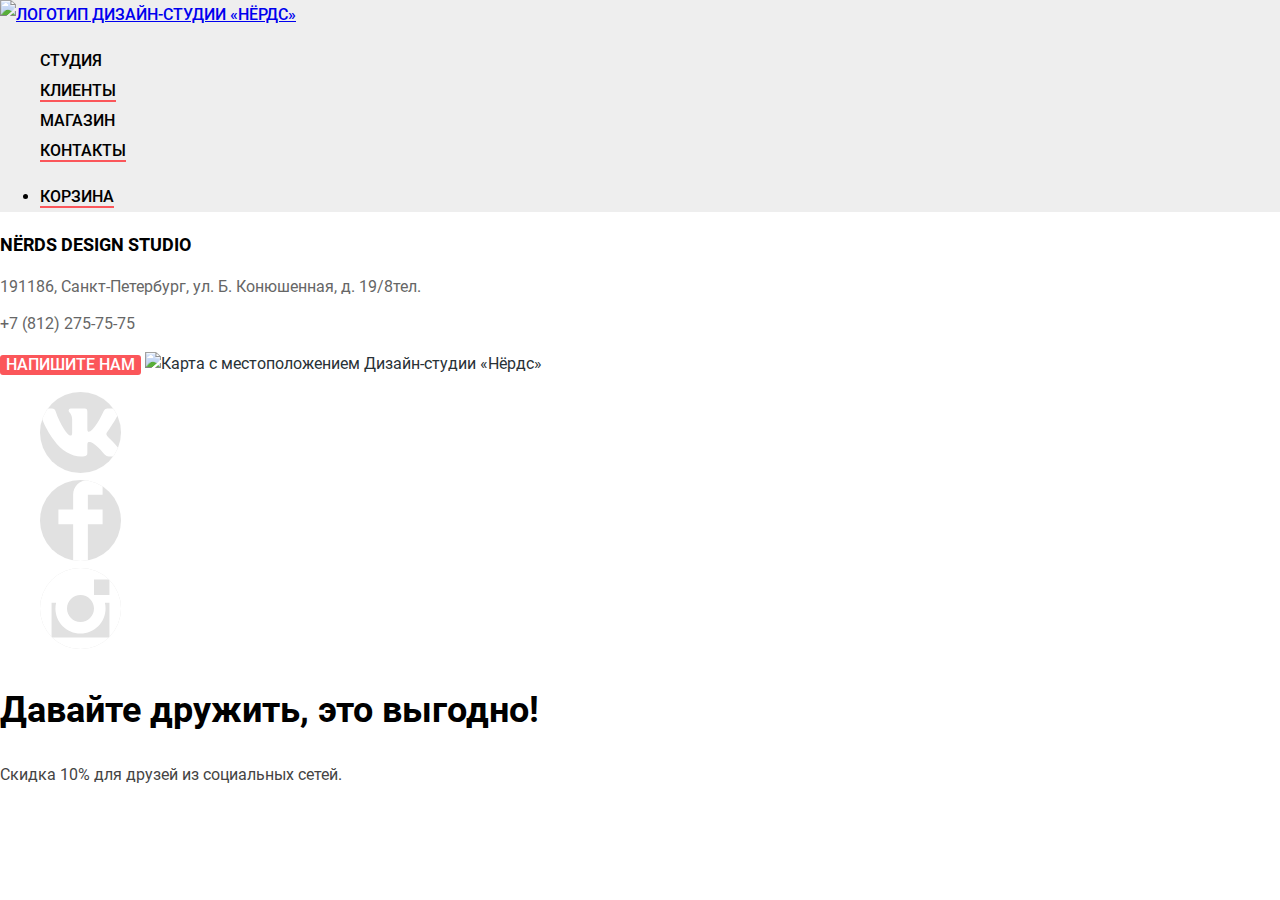
==== blank.html @ 0c37c2d0 "prepared files for further work" ====
<!DOCTYPE html>
<html class="page" lang="ru">

<head>
  <meta charset="utf-8">
  <title>Дизайн-студия «Нёрдс»</title>
  <!-- <link rel="stylesheet" href="https://fonts.googleapis.com/css2?family=Roboto:wght@400;500;700&display=swap"> -->
  <link rel="stylesheet" href="css/normalize.css">
  <link rel="stylesheet" href="css/style.css">
</head>

<body class="page-body">

  <header class="main-header">
    <nav class="main-navigation">
      <a class="main-header-logo" href="index.html">
        <img src="#" width="160" height="65" alt="Логотип Дизайн-студии «Нёрдс»">
      </a>
      <ul class="site-navigation">
        <li><a href="index.html">Студия</a></li>
        <li class="active-page-blank"><a href="blank.html">Клиенты</a></li>
        <li><a href="catalog.html">Магазин</a></li>
        <li class="active-page-blank"><a href="blank.html">Контакты</a></li>
      </ul>
      <ul class="cart">
        <li class="active-page-blank"><a href="blank.html">Корзина</a></li>
      </ul>
    </nav>
  </header>

  <main class="container">

    <h1 class="visually-hidden">Дизайн-студия «Нёрдс»</h1>

  </main>

  <footer class="main-footer">
    <section class="location">
      <h2 class="visually-hidden">Как нас найти</h2>
      <p class="location-name">NЁRDS DESIGN STUDIO</p>
      <p class="location-address">191186, Санкт-Петербург, ул. Б. Конюшенная, д. 19/8тел.</p>
      <p><a class="contacts-phone" href="tel:+78122757575">+7 (812) 275-75-75</a></p>
      <button class="button button-location" type="button"><span>Напишите нам</span></button>
      <img src="#" width="1440" height="2476" alt="Карта с местоположением Дизайн-студии «Нёрдс»">
    </section>
    <section class="social-networks">
      <h2 class="visually-hidden">Социальные сети</h2>
      <ul class="social">
        <li>
          <a class="social-button" href="#">
            <span class="visually-hidden">Вконтакте</span>
            <svg width="26" height="15" viewBox="0 0 128 76"><path d="M125,5.15c.89-3,0-5.15-4.23-5.15h-14a6,6,0,0,0-6.09,4S93.59,21.31,83.5,32.59c-3.26,3.26-4.74,4.3-6.52,4.3-.89,0-2.18-1-2.18-4V5.15c0-3.56-1-5.15-4-5.15h-22a3.37,3.37,0,0,0-3.56,3.22c0,3.37,5,4.15,5.56,13.64V37.48c0,4.52-.82,5.34-2.6,5.34-4.74,0-16.29-17.43-23.13-37.38C23.72,1.57,22.38,0,18.8,0H4.8C.8,0,0,1.88,0,4c0,3.71,4.75,22.1,22.1,46.42C33.67,67,50,76,64.8,76c8.9,0,10-2,10-5.45V58c0-4,.84-4.8,3.66-4.8,2.08,0,5.64,1,13.94,9C101.9,71.74,103.46,76,108.8,76h14c4,0,6-2,4.85-6s-5.8-9.64-11.81-16.4c-3.27-3.86-8.16-8-9.64-10.09-2.08-2.67-1.49-3.86,0-6.23,0,0,17-24,18.83-32.18Z" fill="#FFFFFF"/></svg>
          </a>
        </li>
        <li>
          <a class="social-button" href="#">
            <span class="visually-hidden">Фейсбук</span>
            <svg width="12" height="22" viewBox="0 0 12 22" fill="none" xmlns="http://www.w3.org/2000/svg">
              <path d="M12 4V0H8C5.79086 0 4 1.79086 4 4V8H0V12H4V22H8V12H12V8H8V4H12Z" fill="white"/>
              </svg>
          </a>
        </li>
        <li>
          <a class="social-button" href="#">
            <span class="visually-hidden">Инстаграм</span>
            <svg width="21" height="21" viewBox="0 0 21 21" fill="none" xmlns="http://www.w3.org/2000/svg">
              <path fill-rule="evenodd" clip-rule="evenodd" d="M3 0H18C19.65 0 21 1.35 21 3V18C21 19.65 19.65 21 18 21H3C1.35 21 0 19.65 0 18V3C0 1.35 1.35 0 3 0ZM14 10.5C14 8.57 12.43 7 10.5 7C8.57 7 7 8.57 7 10.5C7 12.43 8.57 14 10.5 14C12.43 14 14 12.43 14 10.5ZM3 18V9H4.181C4.0626 9.49127 4.00186 9.99467 4 10.5C4 14.0899 6.91015 17 10.5 17C14.0899 17 17 14.0899 17 10.5C16.9986 9.99464 16.9379 9.49118 16.819 9H18V18H3ZM14 7H18V3H14V7Z" fill="white"/>
              </svg>
          </a>
        </li>
      </ul>
      <p>Давайте дружить, это выгодно!</p>
      <p>Скидка 10% для друзей из социальных сетей.</p>
    </section>
  </footer>

</body>

</html>
---- css/style.css ----
/* Fonts */

@font-face {
  font-family: 'Roboto';
  font-style: normal;
  font-weight: 400;
  src: local('Roboto'), local('Roboto-Regular'),
       url('../fonts/roboto.woff2') format('woff2'), /* Super Modern Browsers */
       url('../fonts/roboto.woff') format('woff'); /* Modern Browsers */
  font-display: swap;
}

@font-face {
  font-family: 'Roboto';
  font-style: normal;
  font-weight: 500;
  src: local('Roboto Medium'), local('Roboto-Medium'),
       url('../fonts/robotomedium.woff2') format('woff2'), /* Super Modern Browsers */
       url('../fonts/robotomedium.woff') format('woff'); /* Modern Browsers */
  font-display: swap;
}

@font-face {
  font-family: 'Roboto';
  font-style: normal;
  font-weight: 700;
  src: local('Roboto Bold'), local('Roboto-Bold'),
       url('../fonts/robotobold.woff2') format('woff2'), /* Super Modern Browsers */
       url('../fonts/robotobold.woff') format('woff'); /* Modern Browsers */
  font-display: swap;
}

/* Variables */

:root {
  --basic-black: #000000;
  --basic-cod-gray: #283136;
  --basic-charcoal: #444444;
  --basic-dim-gray: #666666;
  --basic-whisper: #EEEEEE;
  --basic-white: #FFFFFF;
  --basic-red: #FB565A;
  --basic-jade: #00CA74;
  --basic-golden: #EFC849;

  --special-dark: rgba(0, 1, 1, 0.1);
  --special-gray: rgba(0,0,0,0.3);
  --special-dark-red: #E74246;
  --special-extra-dark-red: #D7373B;
  --special-dark-jade: #00BC6C;
  --special-extra-dark-jade: #00AA62;
  --special-dark-golden: #EAB534;
  --special-extra-dark-golden: #E5A722;
  --special-gainsboro: #DFDFDF;
  --special-light-gray: #D5D5D5;
  --special-border-gray: #DBDBDB;
  --special-popup-gray: #C1C1C1;
  --special-gradient-gray: #E1E1E1;
  --special-gradient-red: #E74246;
  --special-gradient-dark-red: #D7373B;
}

/* Global */

body {
  min-width: 1440px;
  margin: 0;
  padding: 0;
  font-family: 'Roboto', Arial, sans-serif;
  font-size: 16px;
  line-height: 24px;
  font-weight: 400;
  color: var(--basic-cod-gray);
  background-color: var(--basic-white);
}

img {
  max-width: 100%;
  height: auto;
}

/* Main navigation */

.main-navigation {
  font-size: 16px;
  line-height: 30px;
  font-weight: 500;
  text-transform: uppercase;
  color: var(--basic-black);
  background-color: var(--basic-whisper);
}

.site-navigation {
  list-style: none;
}

.site-navigation a,
.cart a {
  text-decoration: none;
  color: var(--basic-black);
}

.active-page-shop a,
.active-page-blank a{
  color: var(--basic-black);
  border-bottom: 2px solid var(--basic-red);
 } /* свойство для активной странице */

.site-navigation a:hover,
.site-navigation a:focus,
.cart a:hover,
.cart a:focus {
  color: var(--basic-red);
}

.site-navigation a:active,
.cart a:active {
  color: var(--special-gray);
}

/* Services */

.list-services {
  list-style: none;
}

.item-service {
  text-align: left;
}

.item-service h3 {
  font-size: 24px;
  line-height: 30px;
  font-weight: 700;
  text-transform: uppercase;
  color: var(--basic-black);
}

/* Button */

.button {
  font: inherit;
  line-height: 18px;
  font-weight: 500;
  text-align: center;
  color: var(--basic-white);
  vertical-align: middle;
  text-transform: uppercase;
  background-color: var(--basic-red);
  border: none;
  border-radius: 3px;
}

.button-service-web:hover,
.button-service-web:focus,
.button-location:hover,
.button-location:focus {
  background-color: var(--special-dark-red);
}

.button span:active {
  opacity: 0.3;
  mix-blend-mode: screen;
}

.button-service-web:active,
.button-location:active {
  background-color: var(--special-extra-dark-red);
  box-shadow: inset 0px 3px 0px var(--special-dark);
}

.button-service-app {
  background-color: var(--basic-jade);
}

.button-service-app:hover,
.button-service-app:focus {
  background-color: var(--special-dark-jade);
}

.button-service-app:active {
  background-color: var(--special-extra-dark-jade);
  box-shadow: inset 0px 3px 0px var(--special-dark);
}

.button-service-present {
  background-color: var(--basic-golden);
}

.button-service-present:hover,
.button-service-present:focus {
  background-color: var(--special-dark-golden);
}

.button-service-present:active {
  background-color: var(--special-extra-dark-golden);
  box-shadow: inset 0px 3px 0px var(--special-dark);
}

/* About company */

.about-us {
  font-size: 45px;
  line-height: 45px;
  font-weight: 500;
  color: var(--basic-black);
}

.about-order {
  font-weight: 700;
  text-transform: uppercase;
}

.caption {
  font-weight: 700;
  text-align: center;
  color: var(--basic-black);
  text-transform: uppercase;
}

.list-advantages-number {
  font-size: 45px;
  line-height: 64px;
  font-weight: 700;
  color: var(--basic-black);
}

.list-advantages-number sup {
  font-size: 26px;
  line-height: 40px;
  font-weight: 700;
  color: var(--basic-black);
}

/* Main footer */
/* Location */

.location-name {
  font-size: 18px;
  line-height: 30px;
  font-weight: 700;
  color: var(--basic-black);
}

.location-address,
.contacts-phone {
  font-size: 16px;
  line-height: 18px;
  text-decoration: none;
  color: var(--basic-dim-gray);
}

/* Main footer */
/* Social-networks */

.social {
  list-style: none;
}

.social-networks p {
  font-size: 36px;
  line-height: 36px;
  font-weight: 700;
  color: var(--basic-black);
}

.social-networks p:last-child {
  font: inherit;
  line-height: 22px;
  color: var(--basic-charcoal);
}


/* Social button */

.social-button svg {
  width: 81px;
  height: 81px;
  border-radius: 50%;
  text-align: center;
  text-decoration: none;
  color: var(--basic-white);
  background: linear-gradient(0deg, var(--special-gradient-gray), var(--special-gradient-gray)), var(--basic-white);
}



.social li:hover,
.social li:focus {
  background: linear-gradient(0deg, var(--special-gradient-red), var(--special-gradient-red)), var(--basic-white);
}

.social-button svg:active {
  opacity: 0.3;
  mix-blend-mode: screen;
}
.social li:active {
  background: linear-gradient(0deg, var(--special-gradient-dark-red), var(--special-gradient-dark-red)), var(--basic-white);
  box-shadow: inset 0px 3px 0px var(--special-dark);
}

.visually-hidden {
  visibility: hidden;
  display: none;
}
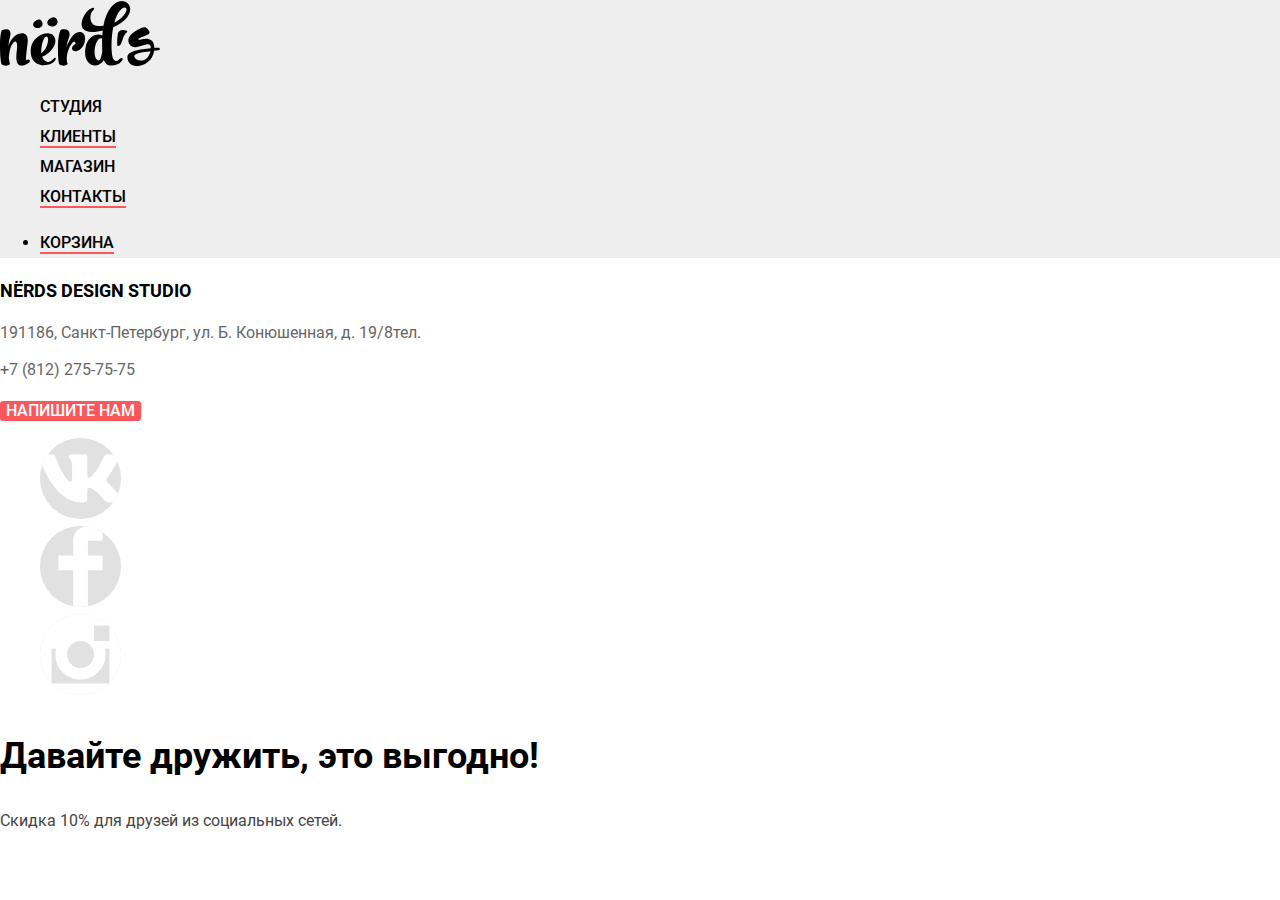
==== commit 5cc34f08: "added content images" ====
--- a/blank.html
+++ b/blank.html
@@ -14,7 +14,11 @@
   <header class="main-header">
     <nav class="main-navigation">
       <a class="main-header-logo" href="index.html">
-        <img src="#" width="160" height="65" alt="Логотип Дизайн-студии «Нёрдс»">
+        <!-- <svg width="160" height="65" viewBox="0 0 160 66" fill="none" xmlns="http://www.w3.org/2000/svg">
+          <path fill-rule="evenodd" d="M48.031 24.783C51.682 28.757 59.647 25.158 57.062 19.861C55.336 16.305 52.75 17.13 50.904 18.041C47.208 19.82 46.509 23.088 48.031 24.783ZM42.105 22.002C44.481 26.868 37.168 30.173 33.813 26.523C32.415 24.968 33.058 21.963 36.449 20.33C38.146 19.494 40.522 18.734 42.105 22.002ZM157.936 50.374C156.715 50.5332 155.442 50.6425 154.221 50.7474L154.179 50.751V50.807C151.764 68.171 127.991 71.038 127.4 57.406C127.131 51.239 138.993 49.456 150.798 48.318C151.007 42.9112 147.233 44.1234 142.648 45.5959C137.829 47.1437 132.115 48.979 129.19 43.717C124.171 34.692 143.822 25.779 145.918 27.615C152.271 33.1766 149.4 34.2063 144.727 35.8824L144.539 35.95C135.049 39.36 138.748 40.057 140.028 39.676C147.597 37.423 154.394 38.636 154.34 47.993C154.955 47.9419 155.557 47.9025 156.154 47.8634L156.154 47.8634C156.807 47.8207 157.452 47.7784 158.097 47.722C160.403 47.507 160.564 50.157 157.936 50.374ZM150.422 51.13C141.298 52.158 133.409 53.566 134.269 56.485C135.985 62.058 147.846 63.303 150.422 51.13ZM117.79 34.23C116.975 39.88 116.996 45.881 117.678 45.918C118.012 45.937 119.982 45.572 120.617 44.411C121.226 43.2934 121.794 41.7543 122.388 40.141L122.388 40.1409L122.388 40.1409L122.388 40.1408L122.388 40.1407L122.388 40.1406L122.388 40.1405C123.586 36.8907 124.895 33.3397 126.883 32.324C129.725 30.873 118.795 27.279 117.79 34.23ZM28.883 62.666C20.964 68.004 14.664 66.825 16.671 51.818C18.121 40.914 15.723 40.297 13.549 42.376C10.704 45.073 8.921 52.099 8.865 58.788C9.12323 60.3951 9.45828 61.9889 9.869 63.564C10.203 65.194 4.962 66.879 1.895 64.575C0.837 63.79 0 55.865 0 45.131C0 36.307 1.171 30.236 2.23 29.956C10.259 27.765 11.542 31.304 9.813 37.937C9.12537 40.5343 8.65871 43.1851 8.418 45.861C10.091 41.197 12.489 37.376 15.221 35.688C22.637 31.024 28.826 33.215 27.655 42.489C25.648 59.069 25.481 61.316 27.265 60.024C29.496 58.45 30.945 61.262 28.883 62.666ZM41.766 65.142C47.176 65.761 52.807 64.074 54.982 60.59C56.821 57.667 55.316 56.655 53.197 59.015C48.737 64.131 44.109 61.826 42.158 56.655L42.66 56.487C52.082 52.721 57.992 42.493 54.257 36.704C49.126 28.723 33.069 35.86 31.061 47.045C29.221 57.386 34.016 64.299 41.766 65.142ZM41.377 53.172C47.232 49.013 49.183 39.852 47.566 37.267C45.838 34.57 42.492 38.784 41.321 49.013C41.21 50.474 41.21 51.878 41.377 53.172ZM77.125 51.051C79.188 50.376 81.494 48.499 83.091 45.992C83.538 45.289 83.914 44.657 84.43 43.012C84.3675 43.2111 84.3915 43.1204 84.4509 42.8953C84.5588 42.4863 84.7839 41.6335 84.82 41.271C84.82 41.215 84.876 40.932 84.932 40.822C86.157 33.965 81.921 30.086 76.065 33.009C72.776 34.638 68.706 40.822 66.253 47.51C66.866 43.912 67.925 40.484 69.096 37.111C71.103 31.154 67.368 28.119 60.956 29.862C59.896 30.143 57.945 37.955 57.945 46.779C57.945 57.513 58.503 63.695 59.562 64.483C62.628 66.843 68.092 65.101 67.535 63.527C67.3189 62.9291 67.1554 62.3284 66.9926 61.7303L66.977 61.673C66.977 61.504 66.977 61.335 66.922 61.167C65.861 54.196 69.933 44.532 73.278 41.946C74.17 41.215 75.396 41.721 75.564 43.632C72.832 44.981 71.94 47.342 71.94 48.353C71.94 51.107 74.727 51.781 77.125 51.051Z" fill="black"/>
+          <path d="M113.207 27.161C112.726 29.6539 112.354 32.1666 112.092 34.692C111.033 44.752 111.48 53.688 112.705 57.678C113.431 59.815 116.162 62.624 118.783 59.701C121.626 56.498 124.75 58.352 120.957 62.117C118.617 64.422 114.268 65.995 109.918 65.545C106.795 65.152 104.9 63.13 103.784 60.04C103.34 60.938 102.837 61.725 102.224 62.342C100.105 64.535 97.539 65.772 94.25 65.434C87.613 64.704 83.712 57.511 85.551 47.281C87.503 36.49 96.87 32.556 102.279 35.424C102.391 34.075 102.502 32.725 102.614 31.32C102.642 31.1795 102.655 31.039 102.669 30.8985C102.683 30.758 102.697 30.6175 102.724 30.477C101.079 30.8387 99.424 31.1575 97.762 31.433C73.787 35.423 82.04 15.864 87.894 10.75C94.53 5.017 95.254 8.895 93.191 10.188C89.511 12.548 87.894 26.093 98.432 26.093C100.161 26.093 101.778 25.981 103.394 25.812C106.685 7.49 116.665 -1.391 124.75 1.532C133.726 4.792 132.779 19.067 113.207 27.161ZM102.279 51.554C102.055 48.012 102.055 44.022 102.112 39.918C102.112 39.6576 102.127 39.3974 102.141 39.1449C102.155 38.9068 102.168 38.6754 102.168 38.457C98.822 36.939 95.533 42.11 94.695 49.249C93.749 57.622 97.483 62.062 99.603 60.04C101.22 58.409 102.056 53.237 102.279 51.554ZM126.365 8.389C124.581 5.747 118.058 8.951 114.267 22.721C123.802 18.167 127.593 10.299 126.365 8.389Z" fill="black"/>
+          </svg> -->
+        <img src="img/nerds-logo.svg" width="160" height="65" alt="Логотип Дизайн-студии «Нёрдс»">
       </a>
       <ul class="site-navigation">
         <li><a href="index.html">Студия</a></li>
@@ -41,7 +45,7 @@
       <p class="location-address">191186, Санкт-Петербург, ул. Б. Конюшенная, д. 19/8тел.</p>
       <p><a class="contacts-phone" href="tel:+78122757575">+7 (812) 275-75-75</a></p>
       <button class="button button-location" type="button"><span>Напишите нам</span></button>
-      <img src="#" width="1440" height="2476" alt="Карта с местоположением Дизайн-студии «Нёрдс»">
+      <!-- <img src="#" width="1440" height="2476" alt="Карта с местоположением Дизайн-студии «Нёрдс»"> --> <!-- Подключу картинку через CSS -->
     </section>
     <section class="social-networks">
       <h2 class="visually-hidden">Социальные сети</h2>
--- a/css/style.css
+++ b/css/style.css
@@ -45,6 +45,7 @@
 
   --special-dark: rgba(0, 1, 1, 0.1);
   --special-gray: rgba(0,0,0,0.3);
+  --special-white: rgba(0, 0, 0, 0.0001);
   --special-dark-red: #E74246;
   --special-extra-dark-red: #D7373B;
   --special-dark-jade: #00BC6C;
@@ -232,6 +233,103 @@
   color: var(--basic-black);
 }
 
+/* Inner page */
+
+.page-title {
+  font-size: 55px;
+  line-height: 55px;
+  font-weight: 500;
+  color: var(--basic-black);
+  background-color: var(--basic-whisper);
+}
+
+/* Filters */
+/* Здесь будет форма фильтра */
+
+/* Catalog */
+
+.catalog-list {
+  list-style: none;
+}
+
+.catalog-item {
+  background-color: var(--basic-whisper);
+}
+
+.catalog-item-sample h3 {
+  font-size: 18px;
+  line-height: 30px;
+  font-weight: 700;
+  text-transform: uppercase;
+  color: var(--basic-black);
+}
+
+.catalog-item-sample h3:hover,
+.catalog-item-sample h3:focus {
+  color: var(--basic-red);
+}
+
+.catalog-item-sample h3:active {
+  color: var(--basic-black);
+  mix-blend-mode: normal;
+  opacity: 0.3;
+}
+
+.catalog-item-sample p {
+  line-height: 18px;
+  color: var(--basic-dim-gray);
+}
+
+/* Button-catalog */
+
+.button-catalog:hover,
+.button-catalog:focus {
+  background-color: var(--special-dark-red);
+}
+
+.button-catalog:active {
+  background-color: var(--special-extra-dark-red);
+  box-shadow: inset 0px 3px 0px rgba(0, 1, 1, 0.1);
+  border-radius: 3px;
+}
+
+/* Pagination */
+
+.pagination-list {
+  list-style: none;
+}
+
+.pagination-item a {
+  line-height: 18px;
+  font-weight: 500;
+  text-decoration: none;
+  color: var(--basic-black);
+  background-color: var(--basic-whisper);
+  border-radius: 3px;
+}
+
+.pagination-item-current a {
+  background-color: var(--special-white);
+  border: 3px solid var(--special-border-gray);
+  border-radius: 3px;
+}
+
+.pagination-item a:hover,
+.pagination-item-current a:hover,
+.pagination-item a:focus,
+.pagination-item-current a:focus {
+  background-color: var(--special-gainsboro);
+  border: none;
+}
+
+.pagination-item a:active,
+.pagination-item-current a:active {
+  background-color: var(--special-light-gray);
+  box-shadow: inset 0px 3px 0px var(--special-dark);
+  opacity: 0.3;
+  mix-blend-mode: normal;
+ }  /*Принажатии кнопки, хочеться болле т>мный фон. Меня вводит сомнения как работает свойство mix-blend-mode*/
+
 /* Main footer */
 /* Location */
 
@@ -277,7 +375,6 @@
   width: 81px;
   height: 81px;
   border-radius: 50%;
-  text-align: center;
   text-decoration: none;
   color: var(--basic-white);
   background: linear-gradient(0deg, var(--special-gradient-gray), var(--special-gradient-gray)), var(--basic-white);
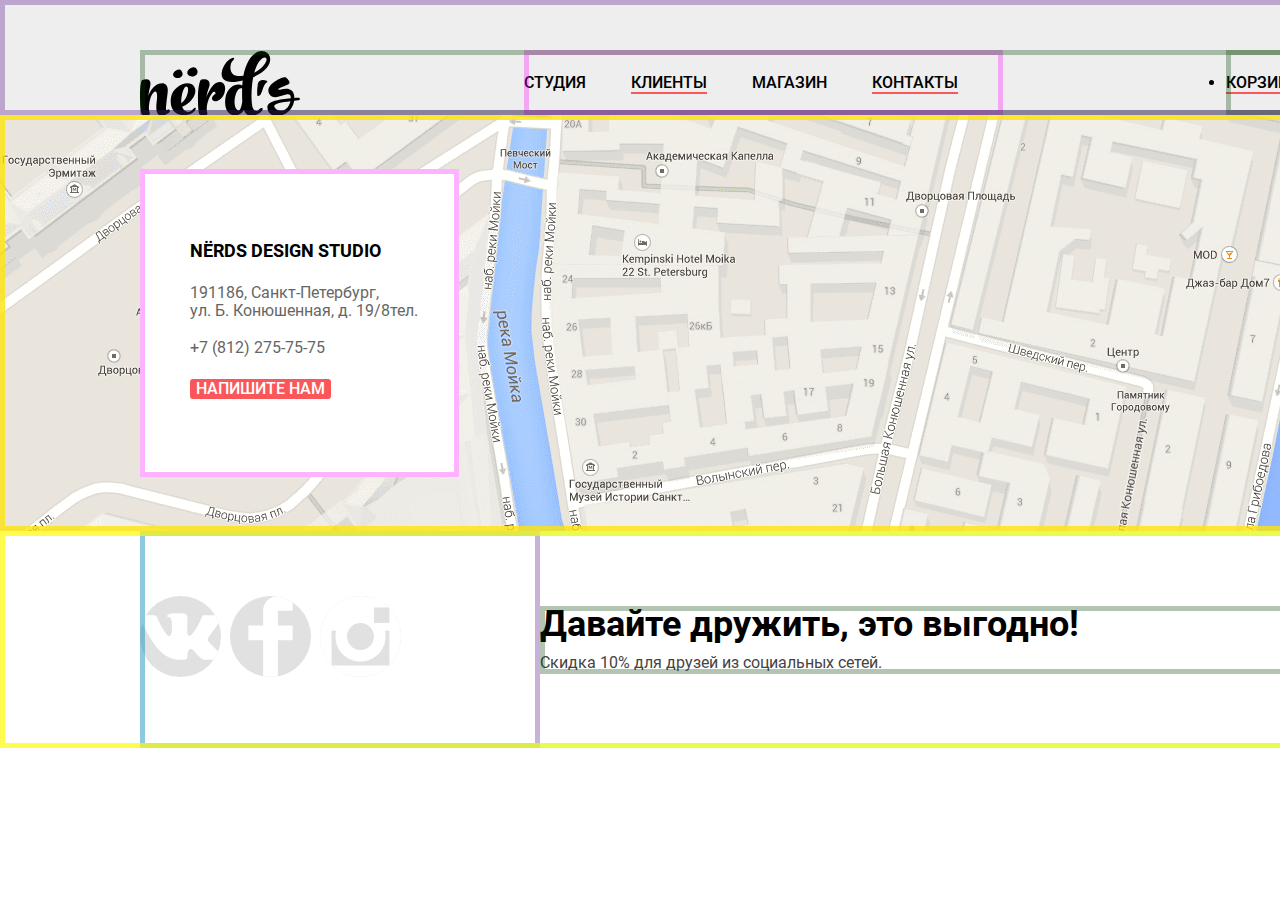
==== commit 48b943e6: "made a block of header on flexes" ====
--- a/blank.html
+++ b/blank.html
@@ -14,10 +14,6 @@
   <header class="main-header">
     <nav class="main-navigation">
       <a class="main-header-logo" href="index.html">
-        <!-- <svg width="160" height="65" viewBox="0 0 160 66" fill="none" xmlns="http://www.w3.org/2000/svg">
-          <path fill-rule="evenodd" d="M48.031 24.783C51.682 28.757 59.647 25.158 57.062 19.861C55.336 16.305 52.75 17.13 50.904 18.041C47.208 19.82 46.509 23.088 48.031 24.783ZM42.105 22.002C44.481 26.868 37.168 30.173 33.813 26.523C32.415 24.968 33.058 21.963 36.449 20.33C38.146 19.494 40.522 18.734 42.105 22.002ZM157.936 50.374C156.715 50.5332 155.442 50.6425 154.221 50.7474L154.179 50.751V50.807C151.764 68.171 127.991 71.038 127.4 57.406C127.131 51.239 138.993 49.456 150.798 48.318C151.007 42.9112 147.233 44.1234 142.648 45.5959C137.829 47.1437 132.115 48.979 129.19 43.717C124.171 34.692 143.822 25.779 145.918 27.615C152.271 33.1766 149.4 34.2063 144.727 35.8824L144.539 35.95C135.049 39.36 138.748 40.057 140.028 39.676C147.597 37.423 154.394 38.636 154.34 47.993C154.955 47.9419 155.557 47.9025 156.154 47.8634L156.154 47.8634C156.807 47.8207 157.452 47.7784 158.097 47.722C160.403 47.507 160.564 50.157 157.936 50.374ZM150.422 51.13C141.298 52.158 133.409 53.566 134.269 56.485C135.985 62.058 147.846 63.303 150.422 51.13ZM117.79 34.23C116.975 39.88 116.996 45.881 117.678 45.918C118.012 45.937 119.982 45.572 120.617 44.411C121.226 43.2934 121.794 41.7543 122.388 40.141L122.388 40.1409L122.388 40.1409L122.388 40.1408L122.388 40.1407L122.388 40.1406L122.388 40.1405C123.586 36.8907 124.895 33.3397 126.883 32.324C129.725 30.873 118.795 27.279 117.79 34.23ZM28.883 62.666C20.964 68.004 14.664 66.825 16.671 51.818C18.121 40.914 15.723 40.297 13.549 42.376C10.704 45.073 8.921 52.099 8.865 58.788C9.12323 60.3951 9.45828 61.9889 9.869 63.564C10.203 65.194 4.962 66.879 1.895 64.575C0.837 63.79 0 55.865 0 45.131C0 36.307 1.171 30.236 2.23 29.956C10.259 27.765 11.542 31.304 9.813 37.937C9.12537 40.5343 8.65871 43.1851 8.418 45.861C10.091 41.197 12.489 37.376 15.221 35.688C22.637 31.024 28.826 33.215 27.655 42.489C25.648 59.069 25.481 61.316 27.265 60.024C29.496 58.45 30.945 61.262 28.883 62.666ZM41.766 65.142C47.176 65.761 52.807 64.074 54.982 60.59C56.821 57.667 55.316 56.655 53.197 59.015C48.737 64.131 44.109 61.826 42.158 56.655L42.66 56.487C52.082 52.721 57.992 42.493 54.257 36.704C49.126 28.723 33.069 35.86 31.061 47.045C29.221 57.386 34.016 64.299 41.766 65.142ZM41.377 53.172C47.232 49.013 49.183 39.852 47.566 37.267C45.838 34.57 42.492 38.784 41.321 49.013C41.21 50.474 41.21 51.878 41.377 53.172ZM77.125 51.051C79.188 50.376 81.494 48.499 83.091 45.992C83.538 45.289 83.914 44.657 84.43 43.012C84.3675 43.2111 84.3915 43.1204 84.4509 42.8953C84.5588 42.4863 84.7839 41.6335 84.82 41.271C84.82 41.215 84.876 40.932 84.932 40.822C86.157 33.965 81.921 30.086 76.065 33.009C72.776 34.638 68.706 40.822 66.253 47.51C66.866 43.912 67.925 40.484 69.096 37.111C71.103 31.154 67.368 28.119 60.956 29.862C59.896 30.143 57.945 37.955 57.945 46.779C57.945 57.513 58.503 63.695 59.562 64.483C62.628 66.843 68.092 65.101 67.535 63.527C67.3189 62.9291 67.1554 62.3284 66.9926 61.7303L66.977 61.673C66.977 61.504 66.977 61.335 66.922 61.167C65.861 54.196 69.933 44.532 73.278 41.946C74.17 41.215 75.396 41.721 75.564 43.632C72.832 44.981 71.94 47.342 71.94 48.353C71.94 51.107 74.727 51.781 77.125 51.051Z" fill="black"/>
-          <path d="M113.207 27.161C112.726 29.6539 112.354 32.1666 112.092 34.692C111.033 44.752 111.48 53.688 112.705 57.678C113.431 59.815 116.162 62.624 118.783 59.701C121.626 56.498 124.75 58.352 120.957 62.117C118.617 64.422 114.268 65.995 109.918 65.545C106.795 65.152 104.9 63.13 103.784 60.04C103.34 60.938 102.837 61.725 102.224 62.342C100.105 64.535 97.539 65.772 94.25 65.434C87.613 64.704 83.712 57.511 85.551 47.281C87.503 36.49 96.87 32.556 102.279 35.424C102.391 34.075 102.502 32.725 102.614 31.32C102.642 31.1795 102.655 31.039 102.669 30.8985C102.683 30.758 102.697 30.6175 102.724 30.477C101.079 30.8387 99.424 31.1575 97.762 31.433C73.787 35.423 82.04 15.864 87.894 10.75C94.53 5.017 95.254 8.895 93.191 10.188C89.511 12.548 87.894 26.093 98.432 26.093C100.161 26.093 101.778 25.981 103.394 25.812C106.685 7.49 116.665 -1.391 124.75 1.532C133.726 4.792 132.779 19.067 113.207 27.161ZM102.279 51.554C102.055 48.012 102.055 44.022 102.112 39.918C102.112 39.6576 102.127 39.3974 102.141 39.1449C102.155 38.9068 102.168 38.6754 102.168 38.457C98.822 36.939 95.533 42.11 94.695 49.249C93.749 57.622 97.483 62.062 99.603 60.04C101.22 58.409 102.056 53.237 102.279 51.554ZM126.365 8.389C124.581 5.747 118.058 8.951 114.267 22.721C123.802 18.167 127.593 10.299 126.365 8.389Z" fill="black"/>
-          </svg> -->
         <img src="img/nerds-logo.svg" width="160" height="65" alt="Логотип Дизайн-студии «Нёрдс»">
       </a>
       <ul class="site-navigation">
@@ -39,43 +35,52 @@
   </main>
 
   <footer class="main-footer">
-    <section class="location">
-      <h2 class="visually-hidden">Как нас найти</h2>
-      <p class="location-name">NЁRDS DESIGN STUDIO</p>
-      <p class="location-address">191186, Санкт-Петербург, ул. Б. Конюшенная, д. 19/8тел.</p>
-      <p><a class="contacts-phone" href="tel:+78122757575">+7 (812) 275-75-75</a></p>
-      <button class="button button-location" type="button"><span>Напишите нам</span></button>
-      <!-- <img src="#" width="1440" height="2476" alt="Карта с местоположением Дизайн-студии «Нёрдс»"> --> <!-- Подключу картинку через CSS -->
-    </section>
-    <section class="social-networks">
-      <h2 class="visually-hidden">Социальные сети</h2>
-      <ul class="social">
-        <li>
-          <a class="social-button" href="#">
-            <span class="visually-hidden">Вконтакте</span>
-            <svg width="26" height="15" viewBox="0 0 128 76"><path d="M125,5.15c.89-3,0-5.15-4.23-5.15h-14a6,6,0,0,0-6.09,4S93.59,21.31,83.5,32.59c-3.26,3.26-4.74,4.3-6.52,4.3-.89,0-2.18-1-2.18-4V5.15c0-3.56-1-5.15-4-5.15h-22a3.37,3.37,0,0,0-3.56,3.22c0,3.37,5,4.15,5.56,13.64V37.48c0,4.52-.82,5.34-2.6,5.34-4.74,0-16.29-17.43-23.13-37.38C23.72,1.57,22.38,0,18.8,0H4.8C.8,0,0,1.88,0,4c0,3.71,4.75,22.1,22.1,46.42C33.67,67,50,76,64.8,76c8.9,0,10-2,10-5.45V58c0-4,.84-4.8,3.66-4.8,2.08,0,5.64,1,13.94,9C101.9,71.74,103.46,76,108.8,76h14c4,0,6-2,4.85-6s-5.8-9.64-11.81-16.4c-3.27-3.86-8.16-8-9.64-10.09-2.08-2.67-1.49-3.86,0-6.23,0,0,17-24,18.83-32.18Z" fill="#FFFFFF"/></svg>
-          </a>
-        </li>
-        <li>
-          <a class="social-button" href="#">
-            <span class="visually-hidden">Фейсбук</span>
-            <svg width="12" height="22" viewBox="0 0 12 22" fill="none" xmlns="http://www.w3.org/2000/svg">
-              <path d="M12 4V0H8C5.79086 0 4 1.79086 4 4V8H0V12H4V22H8V12H12V8H8V4H12Z" fill="white"/>
+    <div class="container-footer">
+      <section class="location">
+      <div class="location-company">
+        <h2 class="visually-hidden">Как нас найти</h2>
+        <p class="location-name">NЁRDS DESIGN STUDIO</p>
+        <p class="location-address">191186, Санкт-Петербург,<br> ул. Б. Конюшенная, д. 19/8тел.</p>
+        <p><a class="contacts-phone" href="tel:+78122757575">+7 (812) 275-75-75</a></p>
+        <button class="button button-location" type="button"><span>Напишите нам</span></button>
+      </div>
+      </section>
+    </div>
+    <div class="container-footer">
+      <section class="social-networks">
+        <h2 class="visually-hidden">Социальные сети</h2>
+        <ul class="social">
+          <li>
+            <a class="social-button" href="#">
+              <span class="visually-hidden">Вконтакте</span>
+              <svg width="26" height="15"  viewBox="0 0 26 15" fill="none" xmlns="http://www.w3.org/2000/svg">
+                <path d="M16.138 11.51C17.094 11.201 18.318 13.55 19.621 14.449C20.599 15.13 21.348 14.983 21.348 14.983L24.821 14.933C24.821 14.933 26.636 14.821 25.778 13.379C25.707 13.259 25.275 12.31 23.193 10.357C21.016 8.31404 21.311 8.64504 23.932 5.11304C25.529 2.96004 26.168 1.64504 25.968 1.08504C25.776 0.546037 24.603 0.686037 24.603 0.686037L20.69 0.713037C20.309 0.714037 19.986 0.832037 19.839 1.22804C19.836 1.23204 19.218 2.89404 18.394 4.30704C16.653 7.29604 15.958 7.45504 15.67 7.26804C15.009 6.83504 15.176 5.53104 15.176 4.60404C15.176 1.70704 15.608 0.499037 14.33 0.187037C13.903 0.0830374 13.591 0.0150374 12.502 0.00503741C11.11 -0.0159626 9.92797 0.00503743 9.25797 0.334037C8.81297 0.557037 8.47197 1.04604 8.67897 1.07404C8.93897 1.10904 9.52197 1.23404 9.83397 1.66004C10.235 2.21204 10.223 3.44904 10.223 3.44904C10.223 3.44904 10.452 6.86004 9.68297 7.28304C9.15497 7.57304 8.43297 6.98104 6.87997 4.26704C6.08697 2.87904 5.48797 1.34504 5.48797 1.34504C5.48797 1.34504 5.37197 1.06004 5.16197 0.904037C4.91197 0.719037 4.56197 0.660037 4.56197 0.660037L0.84797 0.684037C0.84797 0.684037 0.28997 0.700037 0.0849697 0.946037C-0.0970303 1.16404 0.0699697 1.61404 0.0699697 1.61404C0.0699697 1.61404 2.97897 8.49504 6.27297 11.961C9.29297 15.143 12.725 14.932 12.725 14.932H14.28C14.28 14.932 14.749 14.878 14.989 14.62C15.213 14.38 15.203 13.929 15.203 13.929C15.203 13.929 15.172 11.82 16.138 11.51Z" fill="white"/>
               </svg>
-          </a>
-        </li>
-        <li>
-          <a class="social-button" href="#">
-            <span class="visually-hidden">Инстаграм</span>
-            <svg width="21" height="21" viewBox="0 0 21 21" fill="none" xmlns="http://www.w3.org/2000/svg">
-              <path fill-rule="evenodd" clip-rule="evenodd" d="M3 0H18C19.65 0 21 1.35 21 3V18C21 19.65 19.65 21 18 21H3C1.35 21 0 19.65 0 18V3C0 1.35 1.35 0 3 0ZM14 10.5C14 8.57 12.43 7 10.5 7C8.57 7 7 8.57 7 10.5C7 12.43 8.57 14 10.5 14C12.43 14 14 12.43 14 10.5ZM3 18V9H4.181C4.0626 9.49127 4.00186 9.99467 4 10.5C4 14.0899 6.91015 17 10.5 17C14.0899 17 17 14.0899 17 10.5C16.9986 9.99464 16.9379 9.49118 16.819 9H18V18H3ZM14 7H18V3H14V7Z" fill="white"/>
+            </a>
+          </li>
+          <li>
+            <a class="social-button" href="#">
+              <span class="visually-hidden">Фейсбук</span>
+              <svg width="12" height="22" viewBox="0 0 12 22" fill="none" xmlns="http://www.w3.org/2000/svg">
+                <path d="M12 4V0H8C5.79086 0 4 1.79086 4 4V8H0V12H4V22H8V12H12V8H8V4H12Z" fill="white"/>
               </svg>
-          </a>
-        </li>
-      </ul>
-      <p>Давайте дружить, это выгодно!</p>
-      <p>Скидка 10% для друзей из социальных сетей.</p>
-    </section>
+            </a>
+          </li>
+          <li>
+            <a class="social-button" href="#">
+              <span class="visually-hidden">Инстаграм</span>
+              <svg width="21" height="21" viewBox="0 0 21 21" fill="none" xmlns="http://www.w3.org/2000/svg">
+                <path fill-rule="evenodd" clip-rule="evenodd" d="M3 0H18C19.65 0 21 1.35 21 3V18C21 19.65 19.65 21 18 21H3C1.35 21 0 19.65 0 18V3C0 1.35 1.35 0 3 0ZM14 10.5C14 8.57 12.43 7 10.5 7C8.57 7 7 8.57 7 10.5C7 12.43 8.57 14 10.5 14C12.43 14 14 12.43 14 10.5ZM3 18V9H4.181C4.0626 9.49127 4.00186 9.99467 4 10.5C4 14.0899 6.91015 17 10.5 17C14.0899 17 17 14.0899 17 10.5C16.9986 9.99464 16.9379 9.49118 16.819 9H18V18H3ZM14 7H18V3H14V7Z" fill="white"/>
+              </svg>
+            </a>
+          </li>
+        </ul>
+        <div class="social-discount">
+          <p>Давайте дружить, это выгодно!</p>
+          <p>Скидка 10% для друзей из социальных сетей.</p>
+        </div>
+      </section>
+    </div>
   </footer>
 
 </body>
--- a/css/style.css
+++ b/css/style.css
@@ -59,6 +59,14 @@
   --special-gradient-gray: #E1E1E1;
   --special-gradient-red: #E74246;
   --special-gradient-dark-red: #D7373B;
+
+  --grid-scarlet:  rgba(255, 36, 0, 0.3);
+  --grid-indigo: rgba(75, 0, 130, 0.3);
+  --grid-myrtle: rgba(0, 64, 0, 0.3);
+  --grid-magenta: rgba(255 ,0, 255, 0.3);
+  --grid-yellow: rgba(255, 251, 2, 0.7);
+  --grid-red-orange: rgba(255, 53, 53, 0.3);
+  --grid-aqua: rgba(2, 255, 242, 0.3);
 }
 
 /* Global */
@@ -80,19 +88,88 @@
   height: auto;
 }
 
-/* Main navigation */
+/* Grid */
+
+.page {
+  height: 100%;
+}
+
+.page body {
+  min-height: 100%;
+  display: grid;
+  grid-template-rows: min-content auto min-content;
+  align-content: start;
+}
+
+/* Grid for pages */
+
+.page-catalog {
+  display: grid;
+  grid-template-areas:
+    "page-title page-title page-title"
+    "filters filters1 filters1"
+    "filters catalog catalog";
+  grid-template-columns: 400px 1fr;
+}
+
+.page-catalog .page-title {
+  grid-area: page-title;
+
+  outline: 5px solid var(--grid-scarlet);
+  outline-offset: -5px;
+}
+
+/* Main header */
+
+.main-header {
+  padding-top: 50px;
+  background-color: var(--basic-whisper);
+
+  outline: 5px solid var(--grid-indigo);
+  outline-offset: -5px;
+}
+
+/* Main navigation  */
 
 .main-navigation {
+  display: flex;
+  justify-content: space-between;
+  /* display: grid;
+  grid-template-columns: 160px 1fr min-content; */
+  width: 1160px;
+  margin: 0 auto;
   font-size: 16px;
   line-height: 30px;
   font-weight: 500;
   text-transform: uppercase;
   color: var(--basic-black);
-  background-color: var(--basic-whisper);
-}
+
+  outline: 5px solid var(--grid-myrtle);
+  outline-offset: -5px;
+}
+
+/* Logo */
+
+.main-header-logo {
+  height: 65px;
+}
+/* Почему в этом блоке автоматически появляется нижний отступ в 10px  */
 
 .site-navigation {
+  display: flex;
+  flex-wrap: wrap;
+  justify-content: center;
+  align-items: center;
+  margin: 0;
+  padding: 0;
   list-style: none;
+
+  outline: 5px solid  var(--grid-magenta);
+  outline-offset: -5px;
+}
+
+.site-navigation li {
+  margin-right: 45px;
 }
 
 .site-navigation a,
@@ -101,11 +178,12 @@
   color: var(--basic-black);
 }
 
+/* свойство для активной странице */
 .active-page-shop a,
 .active-page-blank a{
   color: var(--basic-black);
   border-bottom: 2px solid var(--basic-red);
- } /* свойство для активной странице */
+ }
 
 .site-navigation a:hover,
 .site-navigation a:focus,
@@ -119,14 +197,55 @@
   color: var(--special-gray);
 }
 
+.cart {
+  display: flex;
+  flex-wrap: wrap;
+  justify-content: center;
+  align-items: center;
+  margin: 0;
+  padding: 0;
+
+  outline: 5px solid var(--grid-myrtle);
+  outline-offset: -5px;
+}
+
+/* Main */
+
+.container {
+  width: 1160px;
+  margin: 0 auto;
+  padding: 0;
+  outline: 5px solid var(--grid-yellow);
+  outline-offset: -5px;
+}
+
 /* Services */
 
+.services {
+  margin-top: 80px;
+  margin-bottom: 80px;
+
+  outline: 5px solid var(--grid-red-orange);
+  outline-offset: -5px;
+}
+
 .list-services {
+  display: grid;
+  grid-template-columns: repeat(3, 1fr);
+  column-gap: 100px;
+  margin: 0;
+  padding: 0;
   list-style: none;
+
+  outline: 5px solid var(--grid-indigo);
+  outline-offset: -5px;
 }
 
 .item-service {
   text-align: left;
+
+  outline: 5px solid var(--grid-aqua);
+  outline-offset: -5px;
 }
 
 .item-service h3 {
@@ -135,6 +254,23 @@
   font-weight: 700;
   text-transform: uppercase;
   color: var(--basic-black);
+}
+
+.service-picture {
+  width: 300px;
+  height: 146px;
+}
+
+.service-picture.laptop {
+  background-image: url(../img/illustration-1.png);
+}
+
+.service-picture.cellphone {
+  background-image: url(../img/illustration-2.png);
+}
+
+.service-picture.board-slide {
+  background-image: url(../img/illustration-3.png);
 }
 
 /* Button */
@@ -200,6 +336,20 @@
 
 /* About company */
 
+.about-company {
+  display: grid;
+  grid-template-columns: 3fr 1fr;
+  padding: 73px 0;
+
+  outline: 5px solid var(--grid-scarlet);
+  outline-offset: -5px;
+}
+
+.about-company-developer {
+  outline: 5px solid var(--grid-aqua);
+  outline-offset: -5px;
+}
+
 .about-us {
   font-size: 45px;
   line-height: 45px;
@@ -212,6 +362,11 @@
   text-transform: uppercase;
 }
 
+.about-company-statistics {
+  outline: 5px solid var(--grid-indigo);
+  outline-offset: -5px;
+}
+
 .caption {
   font-weight: 700;
   text-align: center;
@@ -233,27 +388,93 @@
   color: var(--basic-black);
 }
 
+/* Main partners */
+
+.partners {
+  display: grid;
+  grid-template-columns: repeat(4, 1fr);
+  height: 180px;
+  margin: 0;
+  padding: 0;
+  list-style: none;
+
+  outline: 5px solid var(--grid-myrtle);
+  outline-offset: -5px;
+}
+
+.item-partner {
+  align-self: center;
+  text-align: center;
+
+  outline: 5px solid var(--grid-magenta);
+  outline-offset: -5px;
+}
+
+.item-partner img {
+  opacity: 0.2;
+}
+
+.item-partner img:hover,
+.item-partner img:focus {
+  opacity: 1;
+}
+
+.item-partner img:active {
+  opacity: 0.1;
+}
+
 /* Inner page */
 
 .page-title {
+  margin: 0;
+  padding-top: 72px;
+  padding-bottom: 108px;
   font-size: 55px;
   line-height: 55px;
   font-weight: 500;
+  text-align: center;
   color: var(--basic-black);
   background-color: var(--basic-whisper);
 }
 
 /* Filters */
+
+.filters {
+  grid-area: filters;
+
+  outline: 5px solid var(--grid-myrtle);
+  outline-offset: -5px;
+}
+
+.filters1{
+  grid-area: filters1;
+
+  outline: 5px solid var(--grid-indigo);
+  outline-offset: -5px;
+}
 /* Здесь будет форма фильтра */
 
 /* Catalog */
 
+.catalog {
+  grid-area: catalog;
+  outline: 5px solid var(--grid-aqua);
+  outline-offset: -5px;
+}
 .catalog-list {
+  margin: 0;
+  padding: 0;
   list-style: none;
+  /* outline: 5px solid  rgba(10, 255, 2, 0.3);
+  outline-offset: -5px; */
 }
 
 .catalog-item {
+  margin: 0;
+  padding: 0;
   background-color: var(--basic-whisper);
+  /* outline: 5px solid  rgba(2, 6, 255, 0.3);
+  outline-offset: -5px; */
 }
 
 .catalog-item-sample h3 {
@@ -333,6 +554,42 @@
 /* Main footer */
 /* Location */
 
+.container-footer {
+  margin: 0 auto;
+
+  outline: 5px solid var(--grid-yellow);
+  outline-offset: -5px;
+}
+
+
+.location {
+  display: grid;
+  grid-template-columns: 1fr;
+  width: 1440px;
+  height: 416px;
+  margin: 0 auto;
+  background-image: url("../img/map.png"); /* Нужно оцентрировать карту */
+  background-position: center;
+  background-repeat: no-repeat;
+
+  outline: 5px solid var(--grid-red-orange);
+  outline-offset: -5px;
+}
+
+.location-company {
+  width: 319px;
+  height: 308px;
+  margin: 0 140px;
+  padding-top: 49px;
+  padding-left: 50px;
+  align-self: center;
+  box-sizing: border-box;
+  background-color: var(--basic-white);
+
+  outline: 5px solid var(--grid-magenta);
+  outline-offset: -5px;
+}
+
 .location-name {
   font-size: 18px;
   line-height: 30px;
@@ -351,23 +608,58 @@
 /* Main footer */
 /* Social-networks */
 
+.social-networks {
+  width: 1160px;
+  height: 217px;
+  display: grid;
+  grid-template-columns: 400px 1fr;
+  margin: 0 auto;
+
+  outline: 5px solid var(--grid-aqua);
+  outline-offset: -5px;
+}
+
 .social {
+  display: flex;
+  flex-wrap: wrap;
+  justify-content: flex-start;
+  align-items: center;
+  margin: 0;
+  padding: 0;
   list-style: none;
-}
-
-.social-networks p {
+
+  outline: 5px solid var(--grid-indigo);
+  outline-offset: -5px;
+}
+
+.social li {
+  padding-right: 9px;
+}
+
+.social-discount {
+  align-self: center;
+  color: var(--basic-black);
+
+  outline: 5px solid var(--grid-myrtle);
+  outline-offset: -5px;
+}
+
+.social-discount p:first-child{
+  margin: 0;
+  padding-bottom: 10px;
   font-size: 36px;
   line-height: 36px;
   font-weight: 700;
-  color: var(--basic-black);
-}
-
-.social-networks p:last-child {
-  font: inherit;
+
+}
+
+.social-discount p:last-child {
+  margin: 0;
+  font-size: 16px;
   line-height: 22px;
+  font-weight: 400;
   color: var(--basic-charcoal);
 }
-
 
 /* Social button */
 
@@ -380,8 +672,6 @@
   background: linear-gradient(0deg, var(--special-gradient-gray), var(--special-gradient-gray)), var(--basic-white);
 }
 
-
-
 .social li:hover,
 .social li:focus {
   background: linear-gradient(0deg, var(--special-gradient-red), var(--special-gradient-red)), var(--basic-white);
@@ -391,6 +681,7 @@
   opacity: 0.3;
   mix-blend-mode: screen;
 }
+
 .social li:active {
   background: linear-gradient(0deg, var(--special-gradient-dark-red), var(--special-gradient-dark-red)), var(--basic-white);
   box-shadow: inset 0px 3px 0px var(--special-dark);
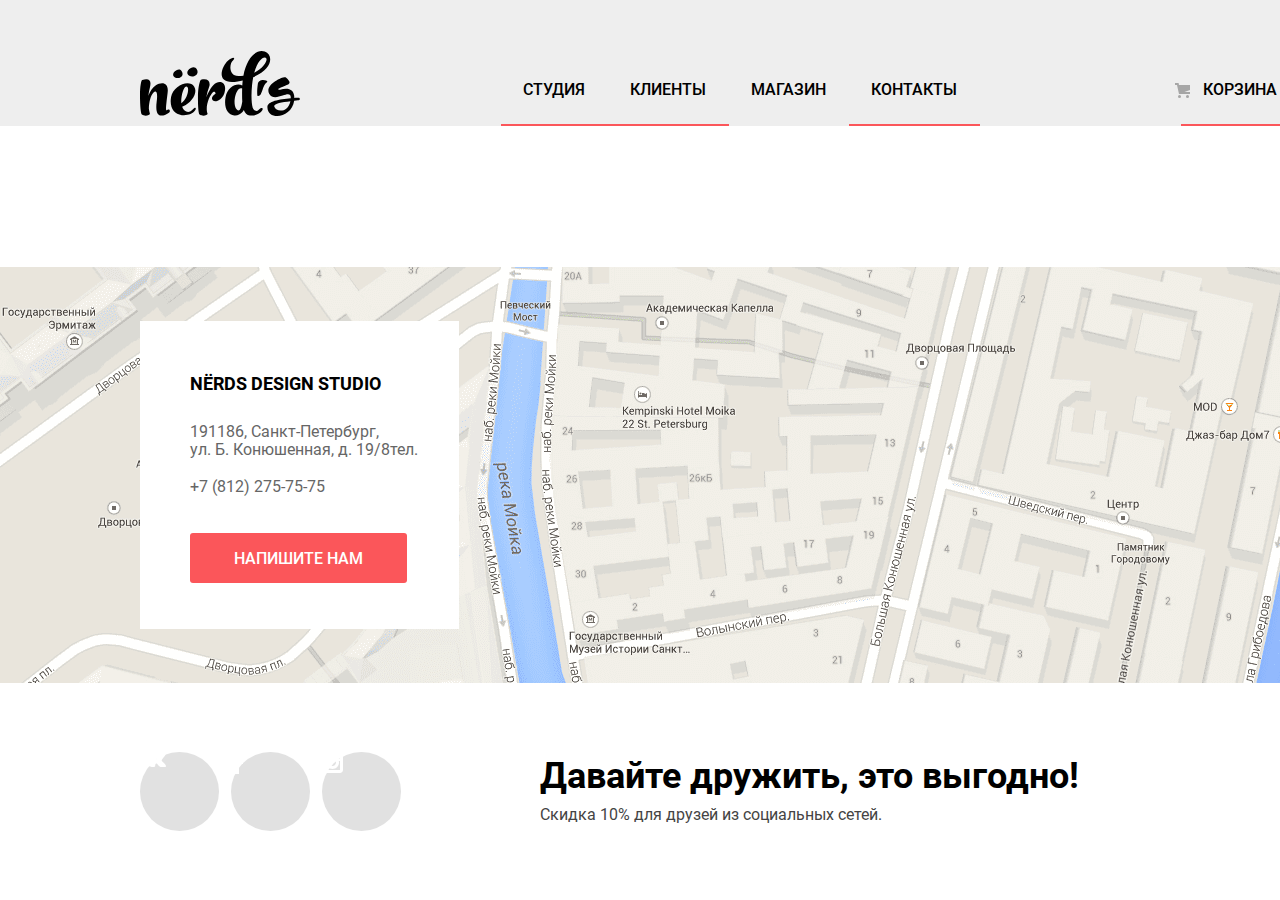
==== commit 87735aac: "styling the main page" ====
--- a/blank.html
+++ b/blank.html
@@ -17,13 +17,13 @@
         <img src="img/nerds-logo.svg" width="160" height="65" alt="Логотип Дизайн-студии «Нёрдс»">
       </a>
       <ul class="site-navigation">
-        <li><a href="index.html">Студия</a></li>
+        <li class="active-page-blank"><a href="index.html">Студия</a></li>
         <li class="active-page-blank"><a href="blank.html">Клиенты</a></li>
         <li><a href="catalog.html">Магазин</a></li>
         <li class="active-page-blank"><a href="blank.html">Контакты</a></li>
       </ul>
-      <ul class="cart">
-        <li class="active-page-blank"><a href="blank.html">Корзина</a></li>
+      <ul class="cart-navigation">
+        <li class="cart-items active-page-blank"><a href="blank.html">Корзина</a></li>
       </ul>
     </nav>
   </header>
--- a/css/style.css
+++ b/css/style.css
@@ -72,7 +72,7 @@
 /* Global */
 
 body {
-  min-width: 1440px;
+  /* min-width: 1440px; */
   margin: 0;
   padding: 0;
   font-family: 'Roboto', Arial, sans-serif;
@@ -88,6 +88,19 @@
   height: auto;
 }
 
+.visually-hidden {
+  position: absolute;
+  width: 1px;
+  height: 1px;
+  margin: -1px;
+  border: 0;
+  padding: 0;
+  white-space: nowrap;
+  clip-path: inset(100%);
+  clip: rect(0 0 0 0);
+  overflow: hidden;
+}
+
 /* Grid */
 
 .page {
@@ -97,7 +110,7 @@
 .page body {
   min-height: 100%;
   display: grid;
-  grid-template-rows: min-content auto min-content;
+  grid-template-rows: min-content 1fr min-content;
   align-content: start;
 }
 
@@ -114,19 +127,18 @@
 
 .page-catalog .page-title {
   grid-area: page-title;
-
-  outline: 5px solid var(--grid-scarlet);
-  outline-offset: -5px;
+  /* Скрыл рамки */
+  /* outline: 5px solid var(--grid-scarlet);
+  outline-offset: -5px; */
 }
 
 /* Main header */
 
 .main-header {
-  padding-top: 50px;
   background-color: var(--basic-whisper);
-
-  outline: 5px solid var(--grid-indigo);
-  outline-offset: -5px;
+  /* Скрыл рамки */
+  /* outline: 5px solid var(--grid-indigo);
+  outline-offset: -5px; */
 }
 
 /* Main navigation  */
@@ -137,76 +149,116 @@
   /* display: grid;
   grid-template-columns: 160px 1fr min-content; */
   width: 1160px;
-  margin: 0 auto;
+  margin: 50px auto 0;
   font-size: 16px;
   line-height: 30px;
   font-weight: 500;
   text-transform: uppercase;
   color: var(--basic-black);
-
-  outline: 5px solid var(--grid-myrtle);
-  outline-offset: -5px;
+  /* Скрыл рамки */
+  /* outline: 5px solid var(--grid-myrtle);
+  outline-offset: -5px; */
 }
 
 /* Logo */
 
 .main-header-logo {
+  /* display: flex; */
+  /* align-self: center; */
+  width: 160px;
   height: 65px;
+  /* Скрыл рамки */
+  /* outline: 5px solid  var(--grid-magenta);
+  outline-offset: -5px; */
 }
 /* Почему в этом блоке автоматически появляется нижний отступ в 10px  */
+
+/* Site Navigation */
 
 .site-navigation {
   display: flex;
   flex-wrap: wrap;
   justify-content: center;
+  /* align-items: center; */
+  width: 800px;
+  margin: 0;
+  padding: 0;
+  list-style: none;
+  /* Скрыл рамки */
+  /* outline: 5px solid  var(--grid-magenta);
+  outline-offset: -5px; */
+}
+/* не отцентрировал блок до конца*/
+
+/* Cart Navigation */
+
+.cart-navigation {
+  display: flex;
+  flex-wrap: wrap;
+  justify-content: flex-end;
   align-items: center;
+  max-width: 170px;
   margin: 0;
   padding: 0;
   list-style: none;
-
-  outline: 5px solid  var(--grid-magenta);
-  outline-offset: -5px;
-}
-
-.site-navigation li {
-  margin-right: 45px;
+  /* Скрыл рамки */
+  /* outline: 5px solid var(--grid-myrtle);
+  outline-offset: -5px; */
+}
+
+.cart-items a::before {
+  content: "";
+  position: absolute;
+  top: 33px;
+  right: 110px;
+  width: 15px;
+  height: 15px;
+  background-image: url("../img/cart-icon.svg");
+  background-repeat: no-repeat;
+  background-position: 0 0;
+}
+
+.cart-items a {
+  padding-right: 0;
+  position: relative;
 }
 
 .site-navigation a,
-.cart a {
+.cart-navigation a {
   text-decoration: none;
   color: var(--basic-black);
+  display: block;
+  padding: 25px 23px 19px 22px;
 }
 
 /* свойство для активной странице */
 .active-page-shop a,
-.active-page-blank a{
+.active-page-blank a {
   color: var(--basic-black);
   border-bottom: 2px solid var(--basic-red);
  }
 
 .site-navigation a:hover,
 .site-navigation a:focus,
-.cart a:hover,
-.cart a:focus {
+.cart-navigation a:hover,
+.cart-navigation a:focus {
   color: var(--basic-red);
 }
 
+/* Неменяется лого */
+.main-header-logo img::after:active {
+  content: "";
+  position: absolute;
+  width: 160px;
+  height: 65px;
+  background-image: url("../img/nerds-logo-before.svg");
+  background-repeat: no-repeat;
+  background-position: 0 0;
+}
+
 .site-navigation a:active,
-.cart a:active {
+.cart-navigation a:active {
   color: var(--special-gray);
-}
-
-.cart {
-  display: flex;
-  flex-wrap: wrap;
-  justify-content: center;
-  align-items: center;
-  margin: 0;
-  padding: 0;
-
-  outline: 5px solid var(--grid-myrtle);
-  outline-offset: -5px;
 }
 
 /* Main */
@@ -215,40 +267,45 @@
   width: 1160px;
   margin: 0 auto;
   padding: 0;
-  outline: 5px solid var(--grid-yellow);
-  outline-offset: -5px;
+  /* Скрыл рамки */
+  /* outline: 5px solid var(--grid-yellow);
+  outline-offset: -5px; */
 }
 
 /* Services */
 
 .services {
+  position: relative;
   margin-top: 80px;
   margin-bottom: 80px;
-
-  outline: 5px solid var(--grid-red-orange);
-  outline-offset: -5px;
+  /* Скрыл рамки */
+  /* outline: 5px solid var(--grid-red-orange);
+  outline-offset: -5px; */
 }
 
 .list-services {
   display: grid;
-  grid-template-columns: repeat(3, 1fr);
+  grid-template-columns: repeat(3, 300px);
   column-gap: 100px;
   margin: 0;
   padding: 0;
   list-style: none;
-
-  outline: 5px solid var(--grid-indigo);
-  outline-offset: -5px;
+  /* Скрыл рамки */
+  /* outline: 5px solid var(--grid-indigo);
+  outline-offset: -5px; */
 }
 
 .item-service {
-  text-align: left;
-
-  outline: 5px solid var(--grid-aqua);
-  outline-offset: -5px;
+  display: flex;
+  flex-direction: column;
+  align-items: flex-start;
+  /* Скрыл рамки */
+  /* outline: 5px solid var(--grid-aqua);
+  outline-offset: -5px; */
 }
 
 .item-service h3 {
+  margin-top: 25px;
   font-size: 24px;
   line-height: 30px;
   font-weight: 700;
@@ -256,7 +313,12 @@
   color: var(--basic-black);
 }
 
+.item-service p {
+  margin-top: -8px;
+}
+
 .service-picture {
+  order: -1;
   width: 300px;
   height: 146px;
 }
@@ -271,6 +333,15 @@
 
 .service-picture.board-slide {
   background-image: url(../img/illustration-3.png);
+}
+
+.services::after {
+  content: "";
+  position: absolute;
+  bottom: -70px;
+  width: 1158px;
+  height: 2px;
+  background-color: var(--basic-whisper);
 }
 
 /* Button */
@@ -279,6 +350,7 @@
   font: inherit;
   line-height: 18px;
   font-weight: 500;
+  padding: 17px 0 15px;
   text-align: center;
   color: var(--basic-white);
   vertical-align: middle;
@@ -288,6 +360,20 @@
   border-radius: 3px;
 }
 
+.item-service .button-service-app,
+.item-service .button-service-web,
+.item-service .button-service-present {
+  margin-top: 17px;
+  padding-right: 40px;
+  padding-left: 39px;
+}
+
+.location .button-location {
+  margin-top: 18px;
+  padding-right: 44px;
+  padding-left: 44px;
+}
+
 .button-service-web:hover,
 .button-service-web:focus,
 .button-location:hover,
@@ -337,17 +423,28 @@
 /* About company */
 
 .about-company {
+  position: relative;
   display: grid;
   grid-template-columns: 3fr 1fr;
   padding: 73px 0;
-
-  outline: 5px solid var(--grid-scarlet);
-  outline-offset: -5px;
+  /* Скрыл рамки */
+  /* outline: 5px solid var(--grid-scarlet);
+  outline-offset: -5px; */
+}
+
+.about-company::after {
+  content: "";
+  position: absolute;
+  bottom: -20px;
+  width: 1158px;
+  height: 2px;
+  background-color: var(--basic-whisper);
 }
 
 .about-company-developer {
-  outline: 5px solid var(--grid-aqua);
-  outline-offset: -5px;
+  /* Скрыл рамки */
+  /* outline: 5px solid var(--grid-aqua);
+  outline-offset: -5px; */
 }
 
 .about-us {
@@ -363,8 +460,9 @@
 }
 
 .about-company-statistics {
-  outline: 5px solid var(--grid-indigo);
-  outline-offset: -5px;
+  /* Скрыл рамки */
+  /* outline: 5px solid var(--grid-indigo);
+  outline-offset: -5px; */
 }
 
 .caption {
@@ -390,6 +488,19 @@
 
 /* Main partners */
 
+.main-partners {
+  position: relative;
+}
+
+.main-partners::after {
+  content: "";
+  position: absolute;
+  bottom: 5px;
+  width: 1158px;
+  height: 2px;
+  background-color: var(--basic-whisper);
+}
+
 .partners {
   display: grid;
   grid-template-columns: repeat(4, 1fr);
@@ -397,17 +508,28 @@
   margin: 0;
   padding: 0;
   list-style: none;
-
-  outline: 5px solid var(--grid-myrtle);
-  outline-offset: -5px;
+  /* Скрыл рамки */
+  /* outline: 5px solid var(--grid-myrtle);
+  outline-offset: -5px; */
 }
 
 .item-partner {
+  position: relative;
   align-self: center;
   text-align: center;
-
-  outline: 5px solid var(--grid-magenta);
-  outline-offset: -5px;
+  /* Скрыл рамки */
+  /* outline: 5px solid var(--grid-magenta);
+  outline-offset: -5px; */
+}
+
+.item-partner::after {
+  content: "";
+  position: absolute;
+  top: 1px;
+  right: 1px;
+  width: 2px;
+  height: 52px;
+  background-color: var(--basic-whisper);
 }
 
 .item-partner img {
@@ -441,16 +563,16 @@
 
 .filters {
   grid-area: filters;
-
-  outline: 5px solid var(--grid-myrtle);
-  outline-offset: -5px;
+  /* Скрыл рамки */
+  /* outline: 5px solid var(--grid-myrtle);
+  outline-offset: -5px; */
 }
 
 .filters1{
   grid-area: filters1;
-
-  outline: 5px solid var(--grid-indigo);
-  outline-offset: -5px;
+  /* Скрыл рамки */
+  /* outline: 5px solid var(--grid-indigo);
+  outline-offset: -5px; */
 }
 /* Здесь будет форма фильтра */
 
@@ -458,23 +580,33 @@
 
 .catalog {
   grid-area: catalog;
-  outline: 5px solid var(--grid-aqua);
-  outline-offset: -5px;
+  /* Скрыл рамки */
+  /* outline: 5px solid var(--grid-aqua);
+  outline-offset: -5px; */
 }
 .catalog-list {
+  display: flex;
+  flex-wrap: wrap;
+  width: 760px;
   margin: 0;
   padding: 0;
   list-style: none;
+  /* Скрыл рамки */
   /* outline: 5px solid  rgba(10, 255, 2, 0.3);
   outline-offset: -5px; */
 }
 
 .catalog-item {
-  margin: 0;
+  margin: 0 41px 31px 0;
   padding: 0;
   background-color: var(--basic-whisper);
+  /* Скрыл рамки */
   /* outline: 5px solid  rgba(2, 6, 255, 0.3);
   outline-offset: -5px; */
+}
+
+.catalog-item:nth-child(2n) {
+  margin-right: 0px;
 }
 
 .catalog-item-sample h3 {
@@ -517,10 +649,19 @@
 /* Pagination */
 
 .pagination-list {
+  display: flex;
+  justify-content: flex-start;
+  width: 480px;
+  margin-bottom: 75px;
+  padding: 0;
   list-style: none;
+  /* Скрыл рамки */
+  /* outline: 5px solid  var(--grid-indigo);
+  outline-offset: -5px; */
 }
 
 .pagination-item a {
+  margin-right: 11px;
   line-height: 18px;
   font-weight: 500;
   text-decoration: none;
@@ -556,11 +697,10 @@
 
 .container-footer {
   margin: 0 auto;
-
-  outline: 5px solid var(--grid-yellow);
-  outline-offset: -5px;
-}
-
+  /* Скрыл рамки */
+  /* outline: 5px solid var(--grid-yellow);
+  outline-offset: -5px; */
+}
 
 .location {
   display: grid;
@@ -571,23 +711,23 @@
   background-image: url("../img/map.png"); /* Нужно оцентрировать карту */
   background-position: center;
   background-repeat: no-repeat;
-
-  outline: 5px solid var(--grid-red-orange);
-  outline-offset: -5px;
+  /* Скрыл рамки */
+  /* outline: 5px solid var(--grid-red-orange);
+  outline-offset: -5px; */
 }
 
 .location-company {
   width: 319px;
   height: 308px;
   margin: 0 140px;
-  padding-top: 49px;
+  padding-top: 30px;
   padding-left: 50px;
   align-self: center;
   box-sizing: border-box;
   background-color: var(--basic-white);
-
-  outline: 5px solid var(--grid-magenta);
-  outline-offset: -5px;
+  /* Скрыл рамки */
+  /* outline: 5px solid var(--grid-magenta);
+  outline-offset: -5px; */
 }
 
 .location-name {
@@ -599,6 +739,7 @@
 
 .location-address,
 .contacts-phone {
+  padding-top: 6px;
   font-size: 16px;
   line-height: 18px;
   text-decoration: none;
@@ -614,9 +755,9 @@
   display: grid;
   grid-template-columns: 400px 1fr;
   margin: 0 auto;
-
-  outline: 5px solid var(--grid-aqua);
-  outline-offset: -5px;
+  /* Скрыл рамки */
+  /* outline: 5px solid var(--grid-aqua);
+  outline-offset: -5px; */
 }
 
 .social {
@@ -627,21 +768,21 @@
   margin: 0;
   padding: 0;
   list-style: none;
-
-  outline: 5px solid var(--grid-indigo);
-  outline-offset: -5px;
+  /* Скрыл рамки */
+  /* outline: 5px solid var(--grid-indigo);
+  outline-offset: -5px; */
 }
 
 .social li {
-  padding-right: 9px;
+  padding-right: 12px;
 }
 
 .social-discount {
   align-self: center;
   color: var(--basic-black);
-
-  outline: 5px solid var(--grid-myrtle);
-  outline-offset: -5px;
+  /* Скрыл рамки */
+  /* outline: 5px solid var(--grid-myrtle);
+  outline-offset: -5px; */
 }
 
 .social-discount p:first-child{
@@ -663,31 +804,92 @@
 
 /* Social button */
 
-.social-button svg {
-  width: 81px;
-  height: 81px;
+.social-button {
+  position: relative;
+  width: 79px;
+  height: 79px;
+  display: flex;
+  flex-wrap: wrap;
   border-radius: 50%;
-  text-decoration: none;
-  color: var(--basic-white);
   background: linear-gradient(0deg, var(--special-gradient-gray), var(--special-gradient-gray)), var(--basic-white);
 }
 
-.social li:hover,
-.social li:focus {
+.social-button .svg-vkontakte {
+  position: absolute;
+  top: 32px;
+  left: 26px;
+}
+
+.social-button .svg-facebook {
+  position: absolute;
+  top: 30px;
+  left: 34px;
+}
+
+.social-button .svg-instagram{
+  position: absolute;
+  top: 28px;
+  left: 28px;
+}
+
+
+.social-button:hover,
+.social-button:focus {
   background: linear-gradient(0deg, var(--special-gradient-red), var(--special-gradient-red)), var(--basic-white);
 }
 
-.social-button svg:active {
+.social-button path:active {
   opacity: 0.3;
   mix-blend-mode: screen;
-}
-
-.social li:active {
+  background: linear-gradient(0deg, var(--special-gradient-dark-red), var(--special-gradient-dark-red)), var(--basic-white);
+}
+
+.social-button:active {
   background: linear-gradient(0deg, var(--special-gradient-dark-red), var(--special-gradient-dark-red)), var(--basic-white);
   box-shadow: inset 0px 3px 0px var(--special-dark);
 }
 
-.visually-hidden {
-  visibility: hidden;
-  display: none;
-}
+/* Pop-up */
+
+.main-pop-up {
+  background-color: var(--basic-whisper);
+}
+
+.pop-up {
+  display: flex;
+  justify-content: space-between;
+}
+
+.pop-up p:first-child {
+  font-size: 55px;
+  line-height: 55px;
+  font-weight: 500;
+}
+
+.pop-up1 {
+  width: 760px;
+  height: 431px;
+  margin: 0 auto;
+  background-image: url("../img/nerds-index-slide1.png");
+  background-position: right;
+  background-repeat: no-repeat;
+}
+
+.pop-up2 {
+  width: 760px;
+  height: 431px;
+  margin: 0 auto;
+  background-image: url("../img/nerds-index-slide2.png");
+  background-position: right;
+  background-repeat: no-repeat;
+}
+
+.pop-up3 {
+  width: 760px;
+  height: 431px;
+  margin: 0 auto;
+  background-image: url("../img/nerds-index-slide3.png");
+  background-position: right;
+  background-repeat: no-repeat;
+}
+
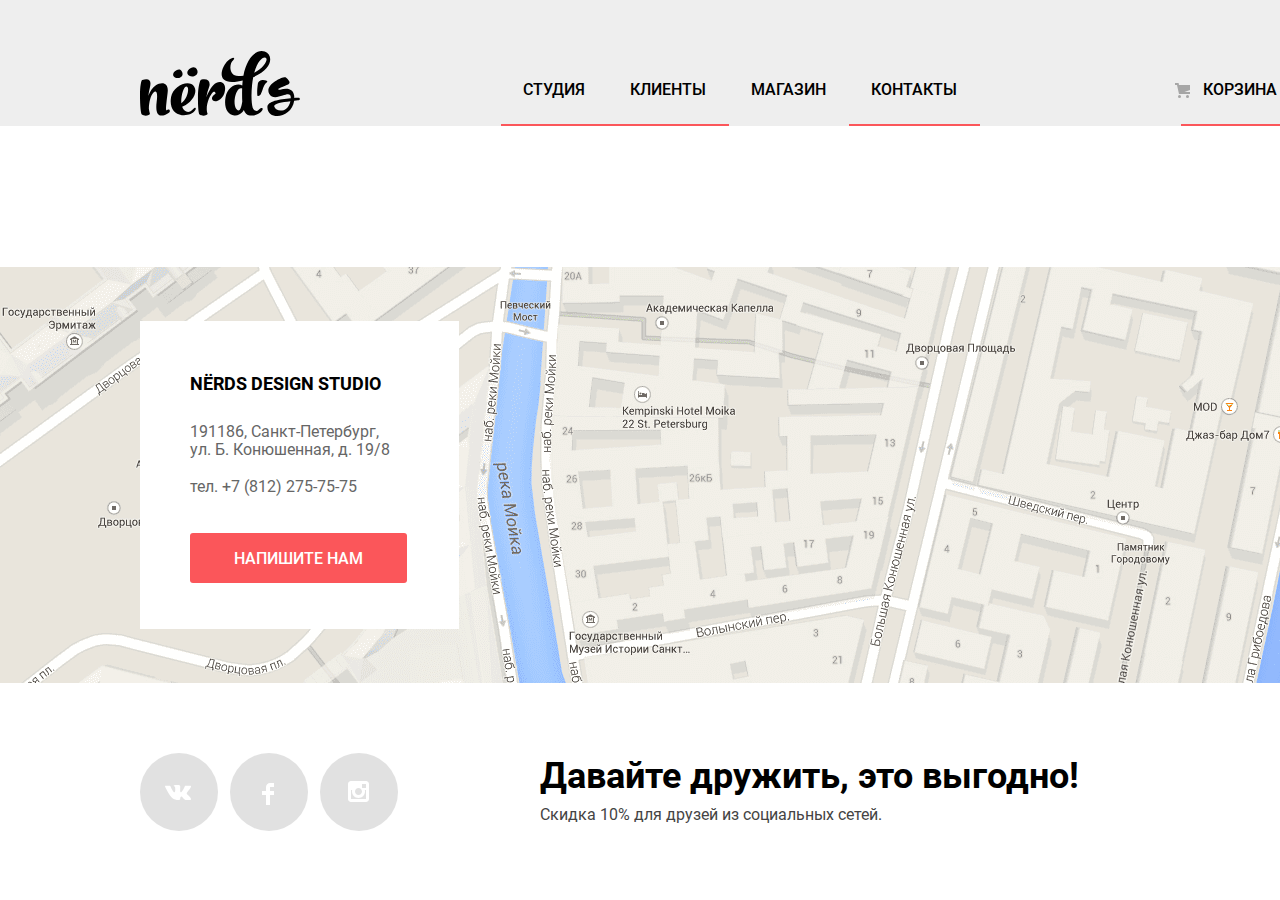
==== commit 727250dc: "styling and filter creation" ====
--- a/blank.html
+++ b/blank.html
@@ -40,8 +40,8 @@
       <div class="location-company">
         <h2 class="visually-hidden">Как нас найти</h2>
         <p class="location-name">NЁRDS DESIGN STUDIO</p>
-        <p class="location-address">191186, Санкт-Петербург,<br> ул. Б. Конюшенная, д. 19/8тел.</p>
-        <p><a class="contacts-phone" href="tel:+78122757575">+7 (812) 275-75-75</a></p>
+        <p class="location-address">191186, Санкт-Петербург,<br> ул. Б. Конюшенная, д. 19/8</p>
+        <p><a class="contacts-phone" href="tel:+78122757575">тел. +7 (812) 275-75-75</a></p>
         <button class="button button-location" type="button"><span>Напишите нам</span></button>
       </div>
       </section>
@@ -53,7 +53,7 @@
           <li>
             <a class="social-button" href="#">
               <span class="visually-hidden">Вконтакте</span>
-              <svg width="26" height="15"  viewBox="0 0 26 15" fill="none" xmlns="http://www.w3.org/2000/svg">
+              <svg class="svg-vkontakte" width="26" height="15"  viewBox="0 0 26 15" fill="none" xmlns="http://www.w3.org/2000/svg">
                 <path d="M16.138 11.51C17.094 11.201 18.318 13.55 19.621 14.449C20.599 15.13 21.348 14.983 21.348 14.983L24.821 14.933C24.821 14.933 26.636 14.821 25.778 13.379C25.707 13.259 25.275 12.31 23.193 10.357C21.016 8.31404 21.311 8.64504 23.932 5.11304C25.529 2.96004 26.168 1.64504 25.968 1.08504C25.776 0.546037 24.603 0.686037 24.603 0.686037L20.69 0.713037C20.309 0.714037 19.986 0.832037 19.839 1.22804C19.836 1.23204 19.218 2.89404 18.394 4.30704C16.653 7.29604 15.958 7.45504 15.67 7.26804C15.009 6.83504 15.176 5.53104 15.176 4.60404C15.176 1.70704 15.608 0.499037 14.33 0.187037C13.903 0.0830374 13.591 0.0150374 12.502 0.00503741C11.11 -0.0159626 9.92797 0.00503743 9.25797 0.334037C8.81297 0.557037 8.47197 1.04604 8.67897 1.07404C8.93897 1.10904 9.52197 1.23404 9.83397 1.66004C10.235 2.21204 10.223 3.44904 10.223 3.44904C10.223 3.44904 10.452 6.86004 9.68297 7.28304C9.15497 7.57304 8.43297 6.98104 6.87997 4.26704C6.08697 2.87904 5.48797 1.34504 5.48797 1.34504C5.48797 1.34504 5.37197 1.06004 5.16197 0.904037C4.91197 0.719037 4.56197 0.660037 4.56197 0.660037L0.84797 0.684037C0.84797 0.684037 0.28997 0.700037 0.0849697 0.946037C-0.0970303 1.16404 0.0699697 1.61404 0.0699697 1.61404C0.0699697 1.61404 2.97897 8.49504 6.27297 11.961C9.29297 15.143 12.725 14.932 12.725 14.932H14.28C14.28 14.932 14.749 14.878 14.989 14.62C15.213 14.38 15.203 13.929 15.203 13.929C15.203 13.929 15.172 11.82 16.138 11.51Z" fill="white"/>
               </svg>
             </a>
@@ -61,7 +61,7 @@
           <li>
             <a class="social-button" href="#">
               <span class="visually-hidden">Фейсбук</span>
-              <svg width="12" height="22" viewBox="0 0 12 22" fill="none" xmlns="http://www.w3.org/2000/svg">
+              <svg class="svg-facebook" width="12" height="22" viewBox="0 0 12 22" fill="none" xmlns="http://www.w3.org/2000/svg">
                 <path d="M12 4V0H8C5.79086 0 4 1.79086 4 4V8H0V12H4V22H8V12H12V8H8V4H12Z" fill="white"/>
               </svg>
             </a>
@@ -69,9 +69,9 @@
           <li>
             <a class="social-button" href="#">
               <span class="visually-hidden">Инстаграм</span>
-              <svg width="21" height="21" viewBox="0 0 21 21" fill="none" xmlns="http://www.w3.org/2000/svg">
+              <svg class="svg-instagram" width="21" height="21" viewBox="0 0 21 21" fill="none" xmlns="http://www.w3.org/2000/svg">
                 <path fill-rule="evenodd" clip-rule="evenodd" d="M3 0H18C19.65 0 21 1.35 21 3V18C21 19.65 19.65 21 18 21H3C1.35 21 0 19.65 0 18V3C0 1.35 1.35 0 3 0ZM14 10.5C14 8.57 12.43 7 10.5 7C8.57 7 7 8.57 7 10.5C7 12.43 8.57 14 10.5 14C12.43 14 14 12.43 14 10.5ZM3 18V9H4.181C4.0626 9.49127 4.00186 9.99467 4 10.5C4 14.0899 6.91015 17 10.5 17C14.0899 17 17 14.0899 17 10.5C16.9986 9.99464 16.9379 9.49118 16.819 9H18V18H3ZM14 7H18V3H14V7Z" fill="white"/>
-              </svg>
+                </svg>
             </a>
           </li>
         </ul>
--- a/css/style.css
+++ b/css/style.css
@@ -46,14 +46,18 @@
   --special-dark: rgba(0, 1, 1, 0.1);
   --special-gray: rgba(0,0,0,0.3);
   --special-white: rgba(0, 0, 0, 0.0001);
+  --special-shadow: rgba(0, 0, 0, 0.15);
   --special-dark-red: #E74246;
   --special-extra-dark-red: #D7373B;
+  --special-jade: #00ca74;
   --special-dark-jade: #00BC6C;
   --special-extra-dark-jade: #00AA62;
   --special-dark-golden: #EAB534;
   --special-extra-dark-golden: #E5A722;
+  --specila-pattens-blue: #D7DCDF;
   --special-gainsboro: #DFDFDF;
   --special-light-gray: #D5D5D5;
+  --special-dark-gray: #ABABAB;
   --special-border-gray: #DBDBDB;
   --special-popup-gray: #C1C1C1;
   --special-gradient-gray: #E1E1E1;
@@ -116,10 +120,9 @@
 
 /* Grid for pages */
 
-.page-catalog {
+.container-catalog {
   display: grid;
   grid-template-areas:
-    "page-title page-title page-title"
     "filters filters1 filters1"
     "filters catalog catalog";
   grid-template-columns: 400px 1fr;
@@ -563,9 +566,204 @@
 
 .filters {
   grid-area: filters;
+  width: 330px;
   /* Скрыл рамки */
   /* outline: 5px solid var(--grid-myrtle);
   outline-offset: -5px; */
+}
+
+.filter fieldset {
+  padding: 0;
+  margin: 0;
+  margin-bottom: 48px;
+  border: none;
+}
+
+.range-filter {
+  width: 260px;
+  margin-top: 49px;
+}
+
+.range-controls {
+  position: relative;
+  height: 41px;
+  margin-bottom: 15px;
+  padding-top: 39px;
+  padding-right: 20px;
+  padding-left: 20px;
+  background-color: var(--basic-whisper);
+  border-radius: 3px;
+}
+
+.range-controls .scale {
+  height: 2px;
+  background: var(--specila-pattens-blue);
+}
+
+.range-controls .bar {
+  width: 70%;
+  height: 2px;
+  background: var(--special-jade);
+}
+
+.range-controls .toggle {
+  position: absolute;
+  top: 31px;
+  left: 0;
+  width: 4px;
+  height: 4px;
+  padding: 0;
+  border: 8px solid var(--basic-white);
+  background-color: var(--special-dark-gray);
+  border-radius: 50%;
+  box-shadow: 0 2px 1px 0 var(--special-shadow);
+  cursor: pointer;
+}
+
+.range-controls .toggle-min {
+  left: 18px;
+}
+
+.range-controls .toggle-max {
+  left: 160px;
+}
+
+.price-controls {
+  display: flex;
+  justify-content: space-between;
+}
+
+.price-controls label {
+  text-transform: uppercase;
+}
+
+.price-controls input {
+  width: 60px;
+  padding: 10px;
+  margin-left: 10px;
+  text-align: center;
+  color: var(--basic-cod-gray);
+  border: none;
+  border-radius: 5px;
+  background-color: var(--basic-whisper);
+}
+
+.filter .filter-item:first-child {
+  margin-bottom: 43px;
+}
+
+.filter legend {
+  margin-bottom: 16px;
+  font-size: 18px;
+  line-height: 30px;
+}
+
+.filter ul {
+  padding: 0;
+  margin: 0;
+  list-style: none;
+  font-size: 16px;
+  line-height: 20px;
+  color: var(--basic-cod-gray);
+}
+
+.filter-option {
+  margin-bottom: 19px;
+  padding-left: 36px;
+}
+
+.filter-option label {
+  position: relative;
+  display: block;
+  cursor: pointer;
+  user-select: none;
+}
+
+.filter-input-radio + label::before {
+  content: "";
+  position: absolute;
+  left: -34px;
+  top: -3px;
+  width: 17px;
+  height: 17px;
+  border: 4px solid var(--basic-cod-gray);
+  border-radius: 50%;
+  opacity: 0.5;
+}
+
+.filter-input-radio:checked + label::after {
+  content: "";
+  position: absolute;
+  top: 5px;
+  left: -26px;
+  width: 9px;
+  height: 9px;
+  background-color: var(--basic-cod-gray);
+  border-radius: 50%;
+  opacity: 0.5;
+}
+
+.filter-input-checkbox + label::before {
+  content: "";
+  position: absolute;
+  left: -34px;
+  top: -1px;
+  width: 19px;
+  height: 19px;
+  border: 2px solid var(--basic-cod-gray);
+  border-radius: 3px;
+  opacity: 0.5;
+}
+
+.filter-input-checkbox:checked + label::after {
+  content: "";
+  position: absolute;
+  top: 1px;
+  left: -30px;
+  z-index: 1;
+  width: 21px;
+  height: 17px;
+  background-image: url("../img/shape.svg");
+  background-repeat: no-repeat;
+  background-position: 0 0;
+}
+
+.filter-input:hover + label::before,
+.filter-input:focus + label::before  {
+  border: 4px solid var(--basic-cod-gray);
+  opacity: 1;
+}
+
+.filter-input:hover + label::after,
+.filter-input:focus + label::after  {
+  background-color: var(--basic-cod-gray);
+  opacity: 1;
+}
+
+.filter-input:disabled + label,
+.filter-input:checked:disabled + label,
+.filter-input:disabled:hover + label,
+.filter-input:disabled:focus + label {
+  color: var(--basic-cod-gray);
+  opacity: 0.3;
+  pointer-events: none;
+}
+
+.filter-button {
+  padding-right: 89px;
+  padding-left: 88px;
+  color: var(--basic-black);
+  background-color: var(--basic-whisper);
+}
+
+.filter-button:hover,
+.filter-button:focus {
+  background-color: var(--special-gainsboro);
+}
+
+.filter-button:active {
+background-color: var(--special-light-gray);
+box-shadow: inset 0px 3px 0px var(--special-dark);
 }
 
 .filters1{
@@ -806,10 +1004,11 @@
 
 .social-button {
   position: relative;
-  width: 79px;
-  height: 79px;
+  width: 78px;
+  height: 78px;
   display: flex;
   flex-wrap: wrap;
+  justify-content: center;
   border-radius: 50%;
   background: linear-gradient(0deg, var(--special-gradient-gray), var(--special-gradient-gray)), var(--basic-white);
 }
@@ -817,13 +1016,13 @@
 .social-button .svg-vkontakte {
   position: absolute;
   top: 32px;
-  left: 26px;
+  left: 25px;
 }
 
 .social-button .svg-facebook {
   position: absolute;
   top: 30px;
-  left: 34px;
+  left: 32px;
 }
 
 .social-button .svg-instagram{
@@ -852,6 +1051,7 @@
 /* Pop-up */
 
 .main-pop-up {
+  /* position: absolute; */
   background-color: var(--basic-whisper);
 }
 
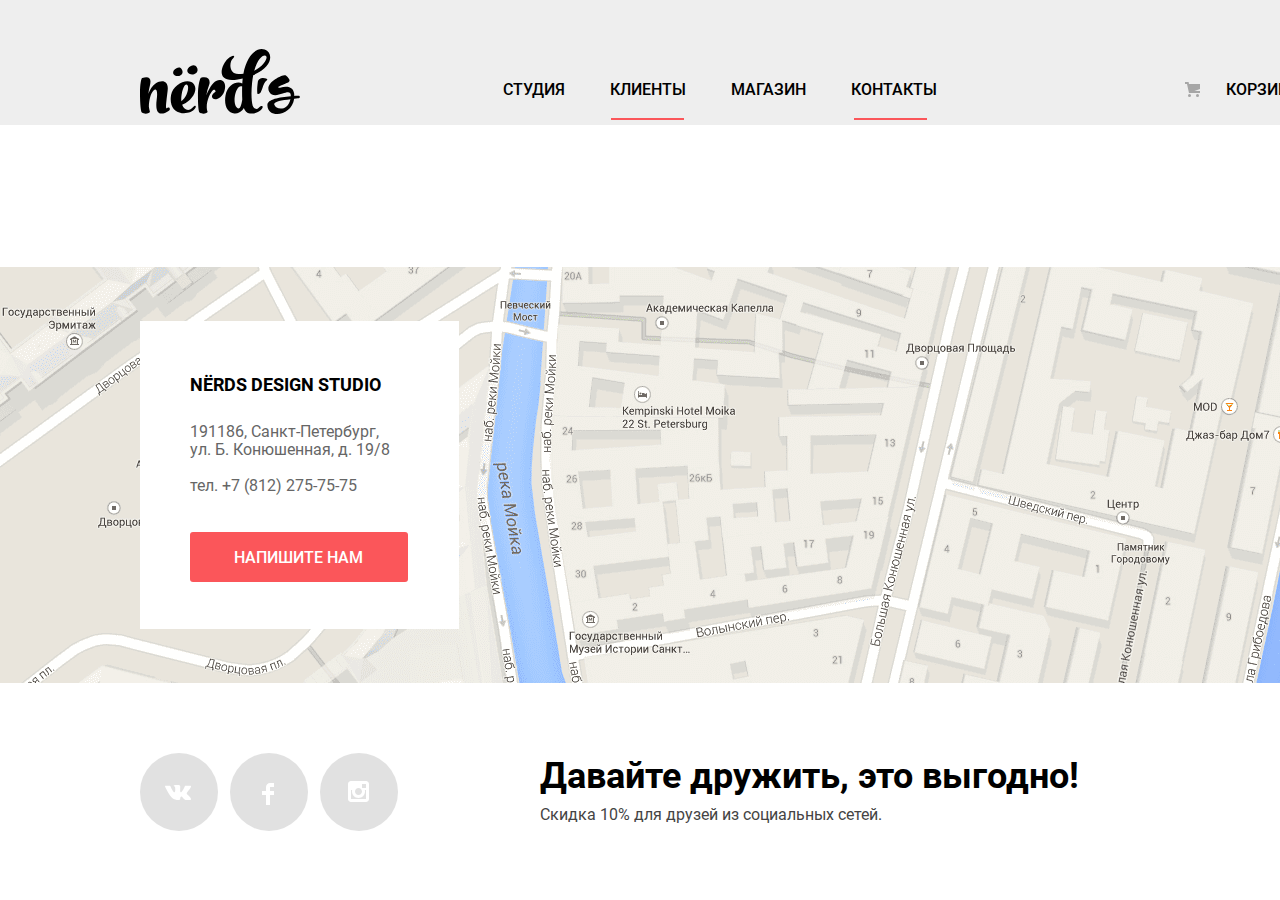
==== commit a064c16d: "stylization of the project" ====
--- a/blank.html
+++ b/blank.html
@@ -13,18 +13,20 @@
 
   <header class="main-header">
     <nav class="main-navigation">
-      <a class="main-header-logo" href="index.html">
-        <img src="img/nerds-logo.svg" width="160" height="65" alt="Логотип Дизайн-студии «Нёрдс»">
-      </a>
-      <ul class="site-navigation">
-        <li class="active-page-blank"><a href="index.html">Студия</a></li>
-        <li class="active-page-blank"><a href="blank.html">Клиенты</a></li>
-        <li><a href="catalog.html">Магазин</a></li>
-        <li class="active-page-blank"><a href="blank.html">Контакты</a></li>
-      </ul>
-      <ul class="cart-navigation">
-        <li class="cart-items active-page-blank"><a href="blank.html">Корзина</a></li>
-      </ul>
+      <div class="container">
+        <a class="main-header-logo" href="index.html">
+          <img src="img/nerds-logo.svg" width="160" height="65" alt="Логотип Дизайн-студии «Нёрдс»">
+        </a>
+        <ul class="site-navigation">
+          <li><a href="index.html">Студия</a></li>
+          <li class="current-site-navigation"><a href="blank.html">Клиенты</a></li>
+          <li><a href="catalog.html">Магазин</a></li>
+          <li class="current-site-navigation"><a href="blank.html">Контакты</a></li>
+        </ul>
+        <ul class="cart-navigation">
+          <li class="cart-items"><a href="blank.html">Корзина</a></li>
+        </ul>
+      </div>
     </nav>
   </header>
 
--- a/css/style.css
+++ b/css/style.css
@@ -47,6 +47,9 @@
   --special-gray: rgba(0,0,0,0.3);
   --special-white: rgba(0, 0, 0, 0.0001);
   --special-shadow: rgba(0, 0, 0, 0.15);
+  --special-black: #231F20;
+  --special-matterhorn: #4D4D4D;
+  --special-white-smoke: rgba(242,242,242,1);
   --special-dark-red: #E74246;
   --special-extra-dark-red: #D7373B;
   --special-jade: #00ca74;
@@ -76,7 +79,7 @@
 /* Global */
 
 body {
-  /* min-width: 1440px; */
+  min-width: 1200px;
   margin: 0;
   padding: 0;
   font-family: 'Roboto', Arial, sans-serif;
@@ -123,75 +126,84 @@
 .container-catalog {
   display: grid;
   grid-template-areas:
-    "filters filters1 filters1"
+    "filters sort sort"
     "filters catalog catalog";
   grid-template-columns: 400px 1fr;
 }
 
 .page-catalog .page-title {
   grid-area: page-title;
-  /* Скрыл рамки */
-  /* outline: 5px solid var(--grid-scarlet);
-  outline-offset: -5px; */
 }
 
 /* Main header */
 
 .main-header {
   background-color: var(--basic-whisper);
-  /* Скрыл рамки */
-  /* outline: 5px solid var(--grid-indigo);
-  outline-offset: -5px; */
 }
 
 /* Main navigation  */
 
 .main-navigation {
-  display: flex;
-  justify-content: space-between;
-  /* display: grid;
-  grid-template-columns: 160px 1fr min-content; */
-  width: 1160px;
-  margin: 50px auto 0;
+  margin: 55px auto 0;
   font-size: 16px;
   line-height: 30px;
   font-weight: 500;
   text-transform: uppercase;
   color: var(--basic-black);
-  /* Скрыл рамки */
-  /* outline: 5px solid var(--grid-myrtle);
+}
+
+/* Container */
+
+.container {
+  width: 1160px;
+  margin: 0 auto;
+  padding: 0 20px;
+  /* outline: 5px solid var(--grid-yellow);
+  outline-offset: -5px; */
+}
+
+.main-navigation .container {
+  display: flex;
+  justify-content: space-between;
+  /* outline: 5px solid var(--grid-indigo);
   outline-offset: -5px; */
 }
 
 /* Logo */
 
 .main-header-logo {
-  /* display: flex; */
-  /* align-self: center; */
-  width: 160px;
+  position: relative;
+  top: -7px;
+  min-width: 160px;
   height: 65px;
-  /* Скрыл рамки */
-  /* outline: 5px solid  var(--grid-magenta);
-  outline-offset: -5px; */
-}
-/* Почему в этом блоке автоматически появляется нижний отступ в 10px  */
+}
 
 /* Site Navigation */
 
 .site-navigation {
   display: flex;
+  align-items: center;
   flex-wrap: wrap;
   justify-content: center;
-  /* align-items: center; */
-  width: 800px;
+  max-width: 800px;
   margin: 0;
-  padding: 0;
+  padding-right: 104px;
   list-style: none;
-  /* Скрыл рамки */
-  /* outline: 5px solid  var(--grid-magenta);
-  outline-offset: -5px; */
-}
-/* не отцентрировал блок до конца*/
+  /* outline: 5px solid var(--grid-indigo);
+  outline-offset: -5px; */
+}
+
+.site-navigation a,
+.cart-navigation a {
+  display: block;
+  padding: 20px 22px 20px 23px ;
+  /* outline: 5px solid var(--grid-indigo);
+  outline-offset: -5px; */
+}
+
+.cart-navigation a {
+  padding-right: 0;
+}
 
 /* Cart Navigation */
 
@@ -199,21 +211,22 @@
   display: flex;
   flex-wrap: wrap;
   justify-content: flex-end;
-  align-items: center;
   max-width: 170px;
   margin: 0;
-  padding: 0;
+  padding-left: 0px;
   list-style: none;
-  /* Скрыл рамки */
-  /* outline: 5px solid var(--grid-myrtle);
-  outline-offset: -5px; */
+}
+
+.cart-items {
+  display: flex;
+  align-items: center;
 }
 
 .cart-items a::before {
   content: "";
   position: absolute;
-  top: 33px;
-  right: 110px;
+  top: 27px;
+  right: 100px;
   width: 15px;
   height: 15px;
   background-image: url("../img/cart-icon.svg");
@@ -222,24 +235,31 @@
 }
 
 .cart-items a {
-  padding-right: 0;
-  position: relative;
+  position: relative;
+  justify-content: flex-end;
 }
 
 .site-navigation a,
 .cart-navigation a {
   text-decoration: none;
   color: var(--basic-black);
-  display: block;
-  padding: 25px 23px 19px 22px;
 }
 
 /* свойство для активной странице */
-.active-page-shop a,
-.active-page-blank a {
-  color: var(--basic-black);
-  border-bottom: 2px solid var(--basic-red);
+.current-site-navigation a{
+  position: relative;
  }
+
+ .current-site-navigation a::after{
+  position: absolute;
+  top: 63px;
+  left: 20%;
+  content: "";
+  width: 73px;
+  height: 2px;
+  background-color: var(--basic-red);
+ }
+
 
 .site-navigation a:hover,
 .site-navigation a:focus,
@@ -266,21 +286,12 @@
 
 /* Main */
 
-.container {
-  width: 1160px;
-  margin: 0 auto;
-  padding: 0;
-  /* Скрыл рамки */
-  /* outline: 5px solid var(--grid-yellow);
-  outline-offset: -5px; */
-}
-
 /* Services */
 
 .services {
   position: relative;
-  margin-top: 80px;
-  margin-bottom: 80px;
+  margin-top: 78px;
+  margin-bottom: 155px;
   /* Скрыл рамки */
   /* outline: 5px solid var(--grid-red-orange);
   outline-offset: -5px; */
@@ -336,15 +347,6 @@
 
 .service-picture.board-slide {
   background-image: url(../img/illustration-3.png);
-}
-
-.services::after {
-  content: "";
-  position: absolute;
-  bottom: -70px;
-  width: 1158px;
-  height: 2px;
-  background-color: var(--basic-whisper);
 }
 
 /* Button */
@@ -366,31 +368,34 @@
 .item-service .button-service-app,
 .item-service .button-service-web,
 .item-service .button-service-present {
-  margin-top: 17px;
+  margin-top: 16px;
   padding-right: 40px;
   padding-left: 39px;
 }
 
 .location .button-location {
   margin-top: 18px;
-  padding-right: 44px;
+  padding-right: 45px;
   padding-left: 44px;
 }
 
 .button-service-web:hover,
 .button-service-web:focus,
 .button-location:hover,
-.button-location:focus {
+.button-location:focus,
+.slide-button:hover,
+.slide-button:focus {
   background-color: var(--special-dark-red);
 }
 
-.button span:active {
+.button:active span{
   opacity: 0.3;
   mix-blend-mode: screen;
 }
 
 .button-service-web:active,
-.button-location:active {
+.button-location:active,
+.slide-button:active {
   background-color: var(--special-extra-dark-red);
   box-shadow: inset 0px 3px 0px var(--special-dark);
 }
@@ -426,24 +431,38 @@
 /* About company */
 
 .about-company {
+  margin-bottom: 55px;
+  /* outline: 5px solid var(--grid-scarlet);
+  outline-offset: -5px; */
+}
+
+.wrapper-about-company {
   position: relative;
   display: grid;
-  grid-template-columns: 3fr 1fr;
-  padding: 73px 0;
-  /* Скрыл рамки */
+  grid-template-columns: 1fr 400px;
+  margin-bottom: 25px;
   /* outline: 5px solid var(--grid-scarlet);
   outline-offset: -5px; */
 }
 
-.about-company::after {
-  content: "";
-  position: absolute;
-  bottom: -20px;
+.about-company::before {
+  content: "";
+  position: absolute;
+  bottom: -45px;
   width: 1158px;
   height: 2px;
   background-color: var(--basic-whisper);
 }
 
+.about-company::after {
+  content: "";
+  position: absolute;
+  top: -20px;
+  width: 1158px;
+  height: 2px;
+  background-color: var(--basic-whisper);
+}
+
 .about-company-developer {
   /* Скрыл рамки */
   /* outline: 5px solid var(--grid-aqua);
@@ -451,28 +470,78 @@
 }
 
 .about-us {
+  margin: 0;
+  padding-bottom: 17px;
   font-size: 45px;
   line-height: 45px;
   font-weight: 500;
   color: var(--basic-black);
 }
 
+.map-wrapper {
+  margin-top: -34px;
+  padding-left: 40px;
+  /* outline: 5px solid var(--grid-aqua);
+  outline-offset: -5px; */
+}
+
 .about-order {
+  margin: 0;
   font-weight: 700;
   text-transform: uppercase;
 }
 
+.list-capability {
+  margin-top: 23px;
+  padding: 0;
+  list-style: none;
+  /* outline: 5px solid var(--grid-magenta);
+  outline-offset: -5px */
+}
+
+.item-capability {
+  position: relative;
+  margin-bottom: 24px;
+  padding-left: 36px;
+  font-size: 16px;
+  line-height: 24px;
+  font-weight: 400;
+  /* outline: 5px solid var(--grid-indigo);
+  outline-offset: -5px; */
+}
+
+.item-capability::before {
+  content: "";
+  position: absolute;
+  bottom: 11px;
+  left: 0;
+  width: 25px;
+  height: 2px;
+  background-color: var(--basic-red);
+}
+
 .about-company-statistics {
   /* Скрыл рамки */
   /* outline: 5px solid var(--grid-indigo);
   outline-offset: -5px; */
 }
 
+.advantages {
+  width: 400px;
+  padding-left: 37px;
+  /* outline: 5px solid var(--grid-indigo);
+  outline-offset: -5px; */
+}
+
 .caption {
+  margin-top: -1px;
+  padding-bottom: 28px;
+  padding-left: 42px;
   font-weight: 700;
-  text-align: center;
   color: var(--basic-black);
   text-transform: uppercase;
+  /* outline: 5px solid var(--grid-indigo);
+  outline-offset: -5px; */
 }
 
 .list-advantages-number {
@@ -480,6 +549,13 @@
   line-height: 64px;
   font-weight: 700;
   color: var(--basic-black);
+  /* outline: 5px solid var(--grid-indigo);
+  outline-offset: -5px; */
+}
+
+.list-advantages-number td {
+  padding-right: 9px;
+  padding-bottom: 7px;
 }
 
 .list-advantages-number sup {
@@ -489,10 +565,29 @@
   color: var(--basic-black);
 }
 
+/* .list-advantages-number sup:nth-child(odd) {
+  padding-right: 9px;
+} */
+
+.list-advantages {
+  line-height: 18px;
+}
+
 /* Main partners */
 
 .main-partners {
   position: relative;
+  margin-bottom: 69px;
+  /* outline: 5px solid var(--grid-magenta);
+  outline-offset: -5px; */
+}
+.main-partners::before {
+  content: "";
+  position: absolute;
+  top: -6px;
+  width: 1158px;
+  height: 2px;
+  background-color: var(--basic-whisper);
 }
 
 .main-partners::after {
@@ -507,7 +602,7 @@
 .partners {
   display: grid;
   grid-template-columns: repeat(4, 1fr);
-  height: 180px;
+  column-gap: 42px;
   margin: 0;
   padding: 0;
   list-style: none;
@@ -518,23 +613,39 @@
 
 .item-partner {
   position: relative;
-  align-self: center;
-  text-align: center;
+  height: 184px;
+  display: flex;
+  align-items: center;
+  justify-content: center;
   /* Скрыл рамки */
   /* outline: 5px solid var(--grid-magenta);
   outline-offset: -5px; */
 }
 
+.item-partner:first-child {
+  padding-top: 5px;
+  padding-left: 4px;
+}
+
 .item-partner::after {
   content: "";
   position: absolute;
-  top: 1px;
-  right: 1px;
+  top: 60px;
+  right: -21px;
   width: 2px;
   height: 52px;
   background-color: var(--basic-whisper);
 }
 
+.item-partner-line::after {
+  display: none;
+}
+
+.item-partner a {
+  /* outline: 5px solid var(--grid-magenta);
+  outline-offset: -5px; */
+}
+
 .item-partner img {
   opacity: 0.2;
 }
@@ -551,8 +662,8 @@
 /* Inner page */
 
 .page-title {
-  margin: 0;
-  padding-top: 72px;
+  margin: 0 auto;
+  padding-top: 67px;
   padding-bottom: 108px;
   font-size: 55px;
   line-height: 55px;
@@ -562,11 +673,17 @@
   background-color: var(--basic-whisper);
 }
 
+.page-title-wrap {
+  background-color: var(--basic-whisper);
+}
+
 /* Filters */
 
 .filters {
   grid-area: filters;
   width: 330px;
+  margin-top: 37px;
+  padding-top: 18px;
   /* Скрыл рамки */
   /* outline: 5px solid var(--grid-myrtle);
   outline-offset: -5px; */
@@ -575,7 +692,6 @@
 .filter fieldset {
   padding: 0;
   margin: 0;
-  margin-bottom: 48px;
   border: none;
 }
 
@@ -587,7 +703,7 @@
 .range-controls {
   position: relative;
   height: 41px;
-  margin-bottom: 15px;
+  margin-bottom: 13px;
   padding-top: 39px;
   padding-right: 20px;
   padding-left: 20px;
@@ -630,6 +746,7 @@
 
 .price-controls {
   display: flex;
+  flex-wrap: wrap;
   justify-content: space-between;
 }
 
@@ -638,9 +755,12 @@
 }
 
 .price-controls input {
-  width: 60px;
-  padding: 10px;
-  margin-left: 10px;
+  width: 80px;
+  height: 38px;
+  padding: 0;
+  /* margin-left: 10px; */
+  font-size: 16px;
+  line-height: 22px;
   text-align: center;
   color: var(--basic-cod-gray);
   border: none;
@@ -648,19 +768,29 @@
   background-color: var(--basic-whisper);
 }
 
-.filter .filter-item:first-child {
-  margin-bottom: 43px;
-}
-
-.filter legend {
-  margin-bottom: 16px;
+.min-price input,
+.max-price input {
+  margin-left: 8px;
+  overflow: hidden;
+}
+
+  .filter .filter-item:first-of-type {
+    margin-bottom: 54px;
+  }
+
+  .filter .filter-item:last-of-type {
+    margin-top: 25px;
+  }
+
+.filter-item legend {
+  padding: 0;
   font-size: 18px;
   line-height: 30px;
 }
 
 .filter ul {
-  padding: 0;
-  margin: 0;
+  margin-bottom: 10px;
+  padding: 0;
   list-style: none;
   font-size: 16px;
   line-height: 20px;
@@ -668,7 +798,7 @@
 }
 
 .filter-option {
-  margin-bottom: 19px;
+  margin-bottom: 20px;
   padding-left: 36px;
 }
 
@@ -682,7 +812,7 @@
 .filter-input-radio + label::before {
   content: "";
   position: absolute;
-  left: -34px;
+  left: -36px;
   top: -3px;
   width: 17px;
   height: 17px;
@@ -695,7 +825,7 @@
   content: "";
   position: absolute;
   top: 5px;
-  left: -26px;
+  left: -28px;
   width: 9px;
   height: 9px;
   background-color: var(--basic-cod-gray);
@@ -706,8 +836,8 @@
 .filter-input-checkbox + label::before {
   content: "";
   position: absolute;
-  left: -34px;
-  top: -1px;
+  left: -36px;
+  top: -2px;
   width: 19px;
   height: 19px;
   border: 2px solid var(--basic-cod-gray);
@@ -715,15 +845,15 @@
   opacity: 0.5;
 }
 
-.filter-input-checkbox:checked + label::after {
-  content: "";
-  position: absolute;
-  top: 1px;
-  left: -30px;
+.filter-input-checkbox:checked + label::after  {
+  content: "";
+  position: absolute;
+  top: -2px;
+  left: -36px;
   z-index: 1;
-  width: 21px;
-  height: 17px;
-  background-image: url("../img/shape.svg");
+  width: 25px;
+  height: 23px;
+  background-image: url("../img/checkbox-on.svg");
   background-repeat: no-repeat;
   background-position: 0 0;
 }
@@ -750,6 +880,8 @@
 }
 
 .filter-button {
+  margin-top: 30px;
+  padding-top: 16px;
   padding-right: 89px;
   padding-left: 88px;
   color: var(--basic-black);
@@ -766,13 +898,100 @@
 box-shadow: inset 0px 3px 0px var(--special-dark);
 }
 
-.filters1{
-  grid-area: filters1;
-  /* Скрыл рамки */
+/* Sort */
+
+.sort {
+  margin-top: 37px;
   /* outline: 5px solid var(--grid-indigo);
   outline-offset: -5px; */
 }
-/* Здесь будет форма фильтра */
+
+.sort-item {
+  grid-area: sort;
+  display: grid;
+  grid-template-columns: 400px 271px 88px;
+  /* Скрыл рамки */
+  /* outline: 5px solid var(--grid-indigo);
+  outline-offset: -5px; */
+}
+
+.filter-item legend,
+.sort-item p {
+  font-size: 18px;
+  line-height: 30px;
+  font-weight: 700;
+  text-transform: uppercase;
+}
+
+.sort-type {
+  display: flex; /* Как правильно выравнить? */
+  /* outline: 5px solid var(--grid-indigo);
+  outline-offset: -5px; */
+}
+
+.sort-type-list{
+  display: flex;
+  width: 271px;
+  flex-wrap: wrap;
+  justify-content: space-between;
+  padding: 0;
+  font-size: 14px;
+  line-height: 18px;
+  align-items: center;
+  align-self: center; /* Как правильно выравнить? */
+  text-transform: uppercase;
+  list-style: none;
+  /* outline: 5px solid var(--grid-indigo);
+  outline-offset: -5px; */
+}
+
+.sort-type-list li {
+  opacity: 0.3;
+}
+
+.sort-type-list .sort-type-current {
+  opacity: 1;
+}
+
+.sort-control {
+  /* outline: 5px solid var(--grid-indigo);
+  outline-offset: -5px; */
+}
+
+.sort-control-list{
+  display: flex;
+  flex-wrap: wrap;
+}
+
+.sort-control-list li {
+  position: relative;
+  list-style: none;
+}
+
+.sort-control-list li::before {
+  position: absolute;
+  content: "";
+  top: 11px;
+  left: 7px;
+  border: 6px solid transparent;
+  border-top: 10px solid var(--special-black);
+  opacity: 0.05;
+}
+
+.sort-control-list li::after {
+  position: absolute;
+  content: "";
+  top: 5px;
+  left: 37px;
+  border: 6px solid transparent;
+  border-bottom: 10px solid var(--special-black);
+  opacity: 0.05;
+}
+
+.sort-control-current li::before,
+.sort-control-current li::after  {
+  opacity: 1;
+}
 
 /* Catalog */
 
@@ -786,7 +1005,7 @@
   display: flex;
   flex-wrap: wrap;
   width: 760px;
-  margin: 0;
+  margin-top: 30px;
   padding: 0;
   list-style: none;
   /* Скрыл рамки */
@@ -795,16 +1014,51 @@
 }
 
 .catalog-item {
-  margin: 0 41px 31px 0;
+  position: relative;
+  width: 360px;
+  height: 578px;
+  margin: 40px 40px 31px 0;
   padding: 0;
   background-color: var(--basic-whisper);
+  border-radius: 0 0 5px 5px;
   /* Скрыл рамки */
   /* outline: 5px solid  rgba(2, 6, 255, 0.3);
   outline-offset: -5px; */
+}
+
+.catalog-item::before {
+  position: absolute;
+  content: "";
+  top: -40px;
+  width: 360px;
+  height: 40px;
+  background-color: var(--special-matterhorn);
+  border-radius: 5px 5px 0 0;
 }
 
 .catalog-item:nth-child(2n) {
   margin-right: 0px;
+}
+
+.catalog-item .catalog-item-link {
+  width: 358px;
+  height: 578px;
+  background-color: var(--special-white-smoke);
+  border: 1px solid var(--special-white-smoke);
+  box-sizing: border-box;
+  border-radius: 0 0 5px 5px;
+  /* outline: 5px solid  rgba(2, 6, 255, 0.3);
+  outline-offset: -5px; */
+}
+
+.catalog-item-link img {
+  width: 358px;
+  height: 578px;
+}
+
+.catalog-item-sample {
+  position: absolute;
+  width: 360px;
 }
 
 .catalog-item-sample h3 {
@@ -894,13 +1148,16 @@
 /* Location */
 
 .container-footer {
+  /* width: 1200px;
   margin: 0 auto;
+  padding: 0 20px; */
   /* Скрыл рамки */
   /* outline: 5px solid var(--grid-yellow);
   outline-offset: -5px; */
 }
 
 .location {
+  position: relative;
   display: grid;
   grid-template-columns: 1fr;
   width: 1440px;
@@ -914,7 +1171,14 @@
   outline-offset: -5px; */
 }
 
+.location iframe {
+  /* display: none; */
+  border: none;
+}
+
 .location-company {
+  position: absolute;
+  top: 54pxpx;
   width: 319px;
   height: 308px;
   margin: 0 140px;
@@ -929,6 +1193,8 @@
 }
 
 .location-name {
+  padding-top: 1px;
+  padding-left: -2px;
   font-size: 18px;
   line-height: 30px;
   font-weight: 700;
@@ -936,12 +1202,17 @@
 }
 
 .location-address,
-.contacts-phone {
-  padding-top: 6px;
+.contacts-phone  {
+  padding-top: 5px;
+  padding-left: -4px;
   font-size: 16px;
   line-height: 18px;
   text-decoration: none;
   color: var(--basic-dim-gray);
+}
+
+.location-company p:last-of-type {
+  margin-top: -1px;
 }
 
 /* Main footer */
@@ -1037,7 +1308,7 @@
   background: linear-gradient(0deg, var(--special-gradient-red), var(--special-gradient-red)), var(--basic-white);
 }
 
-.social-button path:active {
+.social-button:active path{
   opacity: 0.3;
   mix-blend-mode: screen;
   background: linear-gradient(0deg, var(--special-gradient-dark-red), var(--special-gradient-dark-red)), var(--basic-white);
@@ -1048,48 +1319,120 @@
   box-shadow: inset 0px 3px 0px var(--special-dark);
 }
 
-/* Pop-up */
-
-.main-pop-up {
-  /* position: absolute; */
+/* Slider */
+
+.site-wrapper {
   background-color: var(--basic-whisper);
 }
 
-.pop-up {
-  display: flex;
-  justify-content: space-between;
-}
-
-.pop-up p:first-child {
+.slider {
+  position: relative;
+  min-height: 440px;
+  margin: -18px auto 0;
+  padding-bottom: 0;
+}
+
+.slider-list {
+  margin: 0;
+  padding: 0;
+  list-style: none;
+}
+
+.slider-item {
+  padding-top: 30px;
+}
+
+.slide {
+  display: none;
+}
+
+.slide-current {
+  display: block;
+}
+
+.slider-item p:first-child {
+  margin-bottom: 0;
+  padding-bottom: 10px;
   font-size: 55px;
   line-height: 55px;
   font-weight: 500;
 }
 
-.pop-up1 {
+.slider-item p:last-of-type {
+  margin-bottom: 52px;
+  color: var(--basic-cod-gray);
+}
+
+.slide-button {
+  padding-top: 16px;
+  padding-right: 55px;
+  padding-left: 54px;
+  text-decoration: none;
+}
+
+.slider-block {
+  position: relative;
+}
+
+.slider-block-list{
+  margin: 0;
+  padding: 0;
+  list-style: none;
+}
+
+.slider-image-1 {
+  background-image: url("../img/nerds-index-slide1.png");
+}
+
+.slider-image-2 {
+  background-image: url("../img/nerds-index-slide2.png");
+}
+
+.slider-image-3 {
+  background-image: url("../img/nerds-index-slide3.png");
+}
+
+.curent-slider-image {
+  position: absolute;
+  right: 3px;
+  bottom: -93px;
   width: 760px;
   height: 431px;
-  margin: 0 auto;
-  background-image: url("../img/nerds-index-slide1.png");
-  background-position: right;
   background-repeat: no-repeat;
 }
 
-.pop-up2 {
-  width: 760px;
-  height: 431px;
-  margin: 0 auto;
-  background-image: url("../img/nerds-index-slide2.png");
-  background-position: right;
-  background-repeat: no-repeat;
-}
-
-.pop-up3 {
-  width: 760px;
-  height: 431px;
-  margin: 0 auto;
-  background-image: url("../img/nerds-index-slide3.png");
-  background-position: right;
-  background-repeat: no-repeat;
-}
-
+.slider-controls {
+  position: absolute;
+  bottom: 4px;
+  left: 536px;
+  z-index: 5;
+  display: flex;
+  width: 88px;
+  justify-content: space-between;
+}
+
+.slider-controls .button-controls-slider {
+  position: relative;
+  padding: 0;
+  width: 18px;
+  height: 18px;
+  background-color: var(--basic-white);
+  border-color: transparent;
+  border-radius: 50%;
+  cursor: pointer;
+}
+
+.slider-controls .current::after   {
+  content: "";
+  position: absolute;
+  top: 3px;
+  left: 3px;
+  width: 4px;
+  height: 4px;
+  margin: 0;
+  padding: 0;
+  border: 2px solid var(--special-popup-gray);
+  background-color: var(--basic-white);
+  border-radius: 50%;
+  cursor: pointer;
+}
